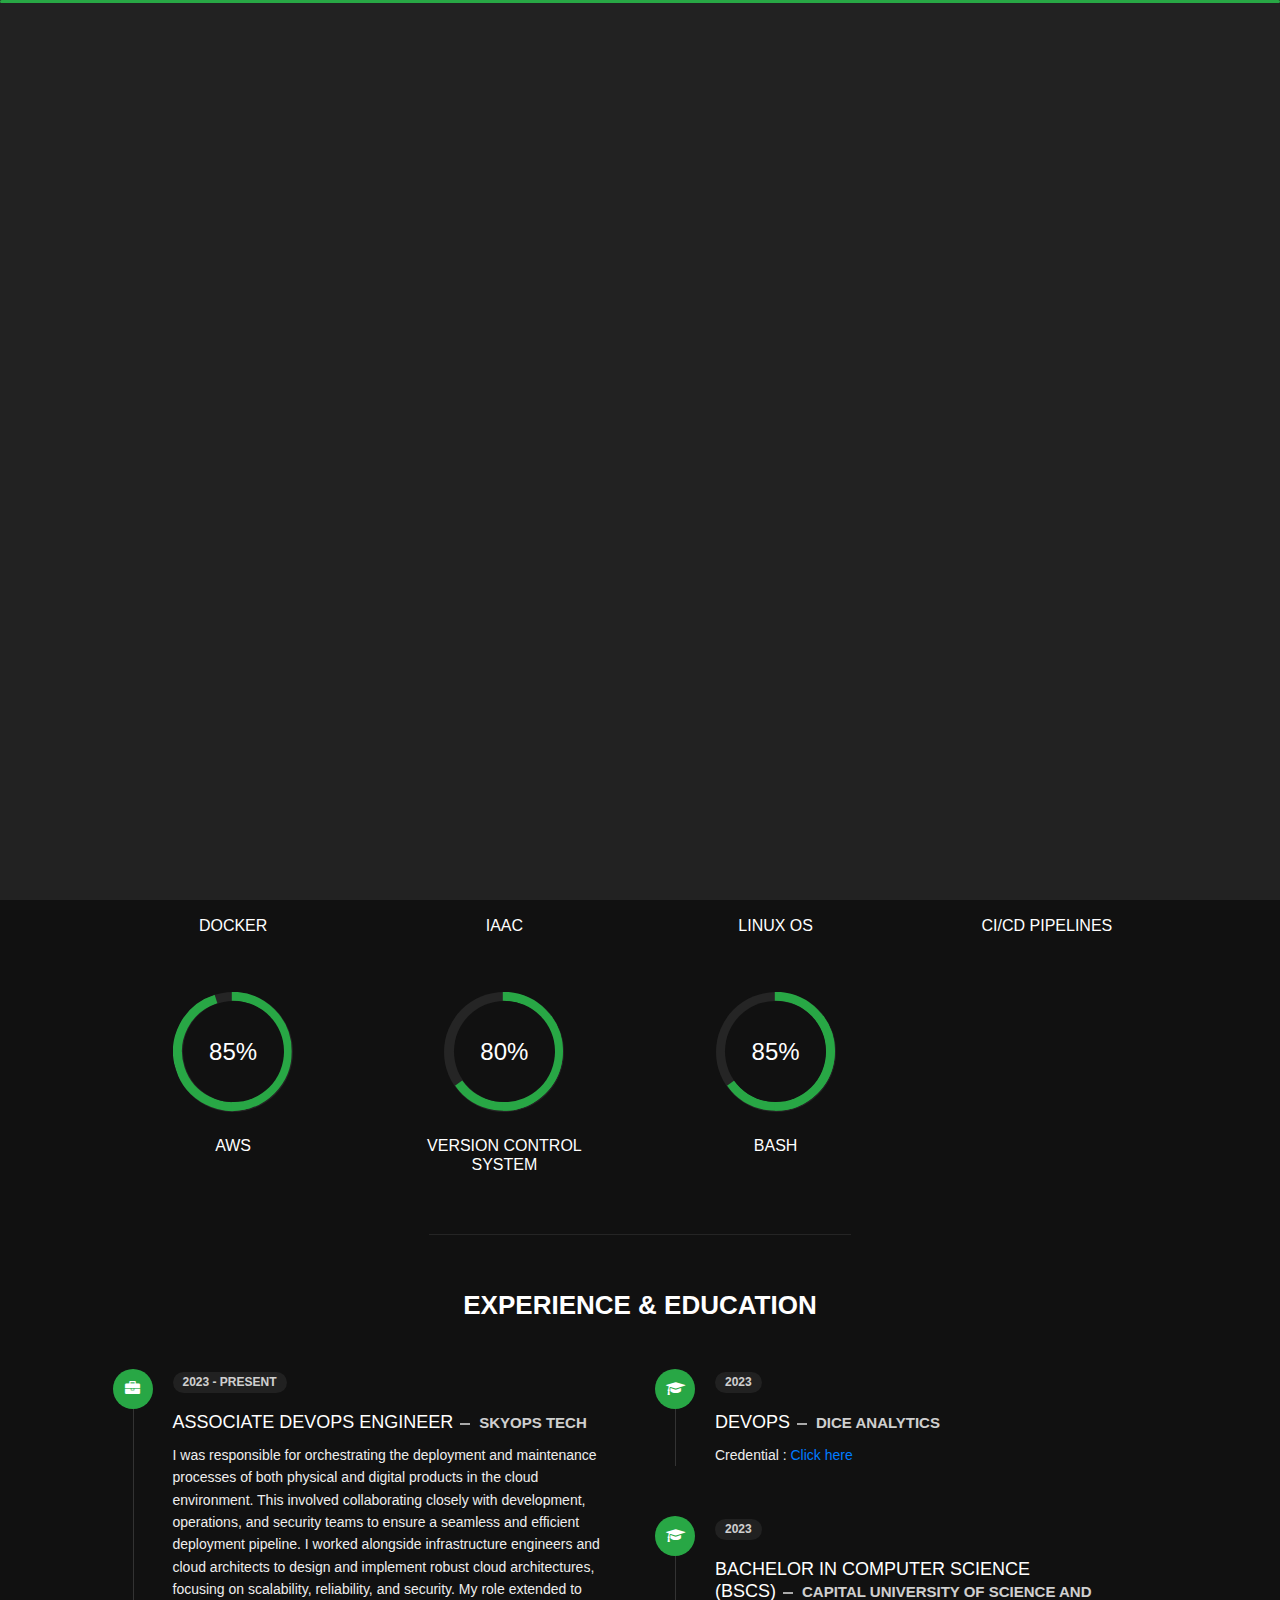
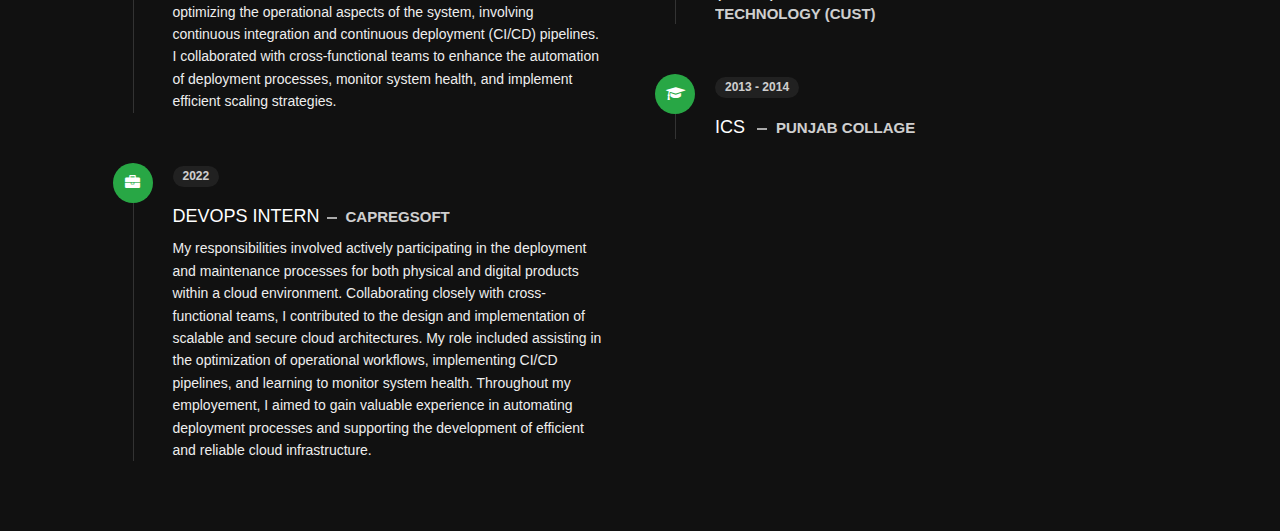
==== about.html @ df32ef32 "comiting work" ====
﻿<!DOCTYPE html>
<html lang="en">

<head>
    <meta charset="utf-8">
    <title>About</title>
    <meta name="viewport" content="width=device-width, initial-scale=1">

    <!-- Template Google Fonts -->
    <link href="../../css.css?family=Poppins:400,400i,500,500i,600,600i,700,700i,800,800i,900,900i" rel="stylesheet">
    <link href="../../css-1.css?family=Open+Sans:300,400,400i,600,600i,700" rel="stylesheet">

    <!-- Template CSS Files -->
    <link href="css/bootstrap.min.css" rel="stylesheet">
    <link href="css/preloader.min.css" rel="stylesheet">
    <link href="css/circle.css" rel="stylesheet">
    <link href="css/font-awesome.min.css" rel="stylesheet">
    <link href="css/fm.revealator.jquery.min.css" rel="stylesheet">
    <link href="css/style.css" rel="stylesheet">

    <!-- CSS Skin File -->
    <link href="css/skins/yellow.css" rel="stylesheet">

    <!-- Live Style Switcher - demo only -->
    <link rel="alternate stylesheet" type="text/css" title="blue" href="css/skins/blue.css">
    <link rel="alternate stylesheet" type="text/css" title="green" href="css/skins/green.css">
    <link rel="alternate stylesheet" type="text/css" title="yellow" href="css/skins/yellow.css">
    <link rel="alternate stylesheet" type="text/css" title="blueviolet" href="css/skins/blueviolet.css">
    <link rel="alternate stylesheet" type="text/css" title="goldenrod" href="css/skins/goldenrod.css">
    <link rel="alternate stylesheet" type="text/css" title="magenta" href="css/skins/magenta.css">
    <link rel="alternate stylesheet" type="text/css" title="orange" href="css/skins/orange.css">
    <link rel="alternate stylesheet" type="text/css" title="purple" href="css/skins/purple.css">
    <link rel="alternate stylesheet" type="text/css" title="red" href="css/skins/red.css">
    <link rel="alternate stylesheet" type="text/css" title="yellowgreen" href="css/skins/yellowgreen.css">
    <link rel="stylesheet" type="text/css" href="css/styleswitcher.css">

    <!-- Modernizr JS File -->
    <script src="js/modernizr.custom.js"></script>
</head>

<body class="about">
<!-- Live Style Switcher Starts - demo only -->

</div>

<!-- Live Style Switcher Ends - demo only -->
<!-- Header Starts -->
<header class="header" id="navbar-collapse-toggle">
    <!-- Fixed Navigation Starts -->
    <ul class="icon-menu d-none d-lg-block revealator-slideup revealator-once revealator-delay1">
        <li class="icon-box">
            <i class="fa fa-home"></i>
            <a href="index.html">
                <h2>Home</h2>
            </a>
        </li>
        <li class="icon-box active">
            <i class="fa fa-user"></i>
            <a href="about.html">
                <h2>About</h2>
            </a>
        </li>
        <li class="icon-box">
            <i class="fa fa-briefcase"></i>
            <a href="portfolio.html">
                <h2>Portfolio</h2>
            </a>
        </li>
        <li class="icon-box">
            <i class="fa fa-envelope-open"></i>
            <a href="contact.html">
                <h2>Contact</h2>
            </a>
        </li>
        <!---
        <li class="icon-box">
            <i class="fa fa-comments"></i>
            <a href="blog.html">
                <h2>Blog</h2>
            </a>
        </li>-->
    </ul>
    <!-- Fixed Navigation Ends -->
    <!-- Mobile Menu Starts -->
    <nav role="navigation" class="d-block d-lg-none">
        <div id="menuToggle">
            <input type="checkbox">
            <span></span>
            <span></span>
            <span></span>
            <ul class="list-unstyled" id="menu">
                <li><a href="index.html"><i class="fa fa-home"></i><span>Home</span></a></li>
                <li class="active"><a href="about.html"><i class="fa fa-user"></i><span>About</span></a></li>
                <li><a href="portfolio.html"><i class="fa fa-folder-open"></i><span>Portfolio</span></a></li>
                <li><a href="contact.html"><i class="fa fa-envelope-open"></i><span>Contact</span></a></li>
                <!-- <li><a href="blog.html"><i class="fa fa-comments"></i><span>Blog</span></a></li>-->
            </ul>
        </div>
    </nav>
    <!-- Mobile Menu Ends -->
</header>
<!-- Header Ends -->
<!-- Page Title Starts -->
<section class="title-section text-left text-sm-center revealator-slideup revealator-once revealator-delay1">
    <h1>ABOUT <span>ME</span></h1>
    <span class="title-bg">Resume</span>
</section>
<!-- Page Title Ends -->
<!-- Main Content Starts -->
<section class="main-content revealator-slideup revealator-once revealator-delay1">
    <div class="container">
        <div class="row">
            <!-- Personal Info Starts -->
            <div class="col-12 col-lg-5 col-xl-6">
                <div class="row">
                    <div class="col-12">
                        <h3 class="text-uppercase custom-title mb-0 ft-wt-600">personal infos</h3>
                    </div>
                    <div class="col-12 d-block d-sm-none">
                        <img src="img/2.jpg" class="img-fluid main-img-mobile" alt="my picture">
                    </div>
                    <div class="col-6">
                        <ul class="about-list list-unstyled open-sans-font">
                            <li> <span class="title">first name :</span> <span class="value d-block d-sm-inline-block d-lg-block d-xl-inline-block">Syed Musa</span> </li>
                            <li> <span class="title">last name :</span> <span class="value d-block d-sm-inline-block d-lg-block d-xl-inline-block">Ali</span> </li>
                            <li> <span class="title">Age :</span> <span class="value d-block d-sm-inline-block d-lg-block d-xl-inline-block">26 Years</span> </li>
                            <li> <span class="title">Nationality :</span> <span class="value d-block d-sm-inline-block d-lg-block d-xl-inline-block">Pakistani</span> </li>
                            <li> <span class="title">Freelance :</span> <span class="value d-block d-sm-inline-block d-lg-block d-xl-inline-block">Available</span> </li>
                        </ul>
                    </div>
                    <div class="col-6">
                        <ul class="about-list list-unstyled open-sans-font">
                            <li> <span class="title">Address :</span> <span class="value d-block d-sm-inline-block d-lg-block d-xl-inline-block">Rawalpindi</span> </li>
                            <li> <span class="title">phone :</span> <span class="value d-block d-sm-inline-block d-lg-block d-xl-inline-block">+923314666427</span> </li>
                            <li> <span class="title">Email :</span> <span class="value d-block d-sm-inline-block d-lg-block d-xl-inline-block">syedmusaali359@gmail.com</span> </li>
                            <li> <span class="title">langages :</span> <span class="value d-block d-sm-inline-block d-lg-block d-xl-inline-block">Urdu, English</span> </li>
                        </ul>
                    </div>
                    <!-- <div class="col-12 mt-3">
                        <a class="button" href="#">
                            <span class="button-text">Download CV</span>
                            <span class="button-icon fa fa-download"></span>
                        </a>
                    </div> -->
                </div>
            </div>
            <!-- Personal Info Ends -->
            <!-- Boxes Starts -->
            <div class="col-12 col-lg-7 col-xl-6 mt-5 mt-lg-0">
                <div class="row">
                    <div class="col-6">
                        <div class="box-stats with-margin">
                            <h3 class="poppins-font position-relative">2</h3>
                            <p class="open-sans-font m-0 position-relative text-uppercase">years of <span class="d-block">experience</span></p>
                        </div>
                    </div>
                    <div class="col-6">
                        <div class="box-stats with-margin">
                            <h3 class="poppins-font position-relative">12</h3>
                            <p class="open-sans-font m-0 position-relative text-uppercase">completed <span class="d-block">projects</span></p>
                        </div>
                    </div>
                    <div class="col-6">
                        <div class="box-stats">
                            <h3 class="poppins-font position-relative">25</h3>
                            <p class="open-sans-font m-0 position-relative text-uppercase">Happy<span class="d-block">customers</span></p>
                        </div>
                    </div>
                    <div class="col-6">
                        <div class="box-stats">
                            <h3 class="poppins-font position-relative">3</h3>
                            <p class="open-sans-font m-0 position-relative text-uppercase">certificates <span class="d-block">won</span></p>
                        </div>
                    </div>
                </div>
            </div>
            <!-- Boxes Ends -->
        </div>
        <hr class="separator">
        <!-- Skills Starts -->
        <div class="row">
            <div class="col-12">
                <h3 class="text-uppercase pb-4 pb-sm-5 mb-3 mb-sm-0 text-left text-sm-center custom-title ft-wt-600">My Skills</h3>
            </div>
            <div class="col-6 col-md-3 mb-3 mb-sm-5">
                <div class="c100 p95">
                    <span>80%</span>
                    <div class="slice">
                        <div class="bar"></div>
                        <div class="fill"></div>
                    </div>
                </div>
                <h6 class="text-uppercase open-sans-font text-center mt-2 mt-sm-4">Docker</h6>
            </div>
            <div class="col-6 col-md-3 mb-3 mb-sm-5">
                <div class="c100 p89">
                    <span>85%</span>
                    <div class="slice">
                        <div class="bar"></div>
                        <div class="fill"></div>
                    </div>
                </div>
                <h6 class="text-uppercase open-sans-font text-center mt-2 mt-sm-4">IaaC</h6>
            </div>
            <div class="col-6 col-md-3 mb-3 mb-sm-5">
                <div class="c100 p95">
                    <span>85%</span>
                    <div class="slice">
                        <div class="bar"></div>
                        <div class="fill"></div>
                    </div>
                </div>
                <h6 class="text-uppercase open-sans-font text-center mt-2 mt-sm-4">Linux OS</h6>
            </div>
            <div class="col-6 col-md-3 mb-3 mb-sm-5">
                <div class="c100 p95">
                    <span>80%</span>
                    <div class="slice">
                        <div class="bar"></div>
                        <div class="fill"></div>
                    </div>
                </div>
                <h6 class="text-uppercase open-sans-font text-center mt-2 mt-sm-4">CI/CD Pipelines</h6>
            </div>
            <div class="col-6 col-md-3 mb-3 mb-sm-5">
                <div class="c100 p95">
                    <span>85%</span>
                    <div class="slice">
                        <div class="bar"></div>
                        <div class="fill"></div>
                    </div>
                </div>
                <h6 class="text-uppercase open-sans-font text-center mt-2 mt-sm-4">AWS</h6>
            </div>
            <div class="col-6 col-md-3 mb-3 mb-sm-5">
                <div class="c100 p65">
                    <span>80%</span>
                    <div class="slice">
                        <div class="bar"></div>
                        <div class="fill"></div>
                    </div>
                </div>
                <h6 class="text-uppercase open-sans-font text-center mt-2 mt-sm-4">Version Control <br> System</h6>
            </div>
            <div class="col-6 col-md-3 mb-3 mb-sm-5">
                <div class="c100 p65">
                    <span>85%</span>
                    <div class="slice">
                        <div class="bar"></div>
                        <div class="fill"></div>
                    </div>
                </div>
                <h6 class="text-uppercase open-sans-font text-center mt-2 mt-sm-4">Bash</h6>
            </div>
        </div>
        <!-- Skills Ends -->
        <hr class="separator mt-1">
        <!-- Experience & Education Starts -->
        <div class="row">
            <div class="col-12">
                <h3 class="text-uppercase pb-5 mb-0 text-left text-sm-center custom-title ft-wt-600">Experience <span>&</span> Education</h3>
            </div>
            <div class="col-lg-6 m-15px-tb">
                <div class="resume-box">
                    <ul>
                        <li>
                            <div class="icon">
                                <i class="fa fa-briefcase"></i>
                            </div>
                            <span class="time open-sans-font text-uppercase">2023 - Present</span>
                            <h5 class="poppins-font text-uppercase">Associate DevOps Engineer<span class="place open-sans-font">SkyOps Tech</span></h5>
                            <p class="open-sans-font">I was responsible for orchestrating the deployment and maintenance processes of both physical and digital products in the cloud environment. This involved collaborating closely with development, operations, and security teams to ensure a seamless and efficient deployment pipeline. I worked alongside infrastructure engineers and cloud architects to design and implement robust cloud architectures, focusing on scalability, reliability, and security.

                                My role extended to optimizing the operational aspects of the system, involving continuous integration and continuous deployment (CI/CD) pipelines. I collaborated with cross-functional teams to enhance the automation of deployment processes, monitor system health, and implement efficient scaling strategies.</p>
                        </li>
                        <li>
                            <div class="icon">
                                <i class="fa fa-briefcase"></i>
                            </div>
                            <span class="time open-sans-font text-uppercase">2022</span>
                            <h5 class="poppins-font text-uppercase">DevOps Intern<span class="place open-sans-font">Capregsoft</span></h5>
                            <p class="open-sans-font">My responsibilities involved actively participating in the deployment and maintenance processes for both physical and digital products within a cloud environment. Collaborating closely with cross-functional teams, I contributed to the design and implementation of scalable and secure cloud architectures. My role included assisting in the optimization of operational workflows, implementing CI/CD pipelines, and learning to monitor system health. Throughout my employement, I aimed to gain valuable experience in automating deployment processes and supporting the development of efficient and reliable cloud infrastructure.</p>
                        </li>
                        <!---
                        <li>
                            <div class="icon">
                                <i class="fa fa-briefcase"></i>
                            </div>
                            <span class="time open-sans-font text-uppercase">2016 - 2018</span>
                            <h5 class="poppins-font text-uppercase">Frontend Developer <span class="place open-sans-font">Devtrest Pvt Ltd</span></h5>
                            <p class="open-sans-font">My responsibility was to Optimizie the user experience.Using HTML, JavaScript and CSS to bring concepts to life.Developing and maintaining the user interface.Implementing design on mobile websites.Creating tools that improve site interaction regardless of the browser.Managing software workflow.Following SEO best practices.Fixing bugs and testing for usability.Ensure the technical feasibility of UI/UX designs.</p>
                        </li>--->
                    </ul>
                </div>
            </div>
            <div class="col-lg-6 m-15px-tb">
                <div class="resume-box">
                    <ul>
                        <li>
                            <div class="icon">
                                <i class="fa fa-graduation-cap"></i>
                            </div>
                            <span class="time open-sans-font text-uppercase">2023</span>
                            <h5 class="poppins-font text-uppercase">DevOps<span class="place open-sans-font">Dice Analytics</span></h5>
                            <p class="open-sans-font">Credential : <a href="https://dicecamp.com/lms/certificate-public-link/SPKy2zx5aeZQDiMjuTVLJA3dwcB1YG6IU9kg04mpfFn7HvqsRO">Click here</a></p>
                        </li>
                        <li>
                            <div class="icon">
                                <i class="fa fa-graduation-cap"></i>
                            </div>
                            <span class="time open-sans-font text-uppercase">2023</span>
                            <h5 class="poppins-font text-uppercase">Bachelor in Computer Science (BSCS)<span class="place open-sans-font">Capital University Of Science and Technology (CUST)</span></h5>
                        </li>
                        <li>
                            <div class="icon">
                                <i class="fa fa-graduation-cap"></i>
                            </div>
                            <span class="time open-sans-font text-uppercase">2013 - 2014</span>
                            <h5 class="poppins-font text-uppercase">ICS  <span class="place open-sans-font"> Punjab Collage</span></h5>
                        </li>
                    </ul>
                </div>
            </div>
        </div>
        <!-- Experience & Education Ends -->
    </div>
</section>
<!-- Main Content Ends -->

<!-- Template JS Files -->
<script src="js/jquery-3.5.0.min.js"></script>
<script src="js/styleswitcher.js"></script>
<script src="js/preloader.min.js"></script>
<script src="js/fm.revealator.jquery.min.js"></script>
<script src="js/imagesloaded.pkgd.min.js"></script>
<script src="js/masonry.pkgd.min.js"></script>
<script src="js/classie.js"></script>
<script src="js/cbpGridGallery.js"></script>
<script src="js/jquery.hoverdir.js"></script>
<script src="js/popper.min.js"></script>
<script src="js/bootstrap.js"></script>
<script src="js/custom.js"></script>

</body>

</html>
---- css/preloader.min.css ----
.preloader{position:fixed;top:0;right:0;bottom:0;left:0;background-color:#111;transform-origin:bottom;z-index:111111}.preloader .black_wall{height:100%;background-color:#222;transform-origin:top;animation:preloader_slide 0.5s ease-in-out 0s 1 normal both}.preloader .loader{width:100%;height:3px;position:absolute;border-radius:2px;top:0;right:0;left:0;margin:auto;background-color:#FFC41F;transform-origin:left;animation:loader_running 3s ease-in-out 1s infinite normal both}.preloader.off{animation:preloader_slide 0.5s ease-in-out 0s 1 reverse both}@keyframes loader_running{0%{transform:scaleX(0);transform-origin:left}49%{transform:scaleX(1);transform-origin:left}50%{transform:scaleX(1);transform-origin:right}100%{transform-origin:right;transform:scaleX(0)}}@keyframes preloader_slide{from{transform:scaleY(0)}to{transform:scaleY(1)}}
---- css/circle.css ----
.rect-auto,
.c100.p51 .slice,
.c100.p52 .slice,
.c100.p53 .slice,
.c100.p54 .slice,
.c100.p55 .slice,
.c100.p56 .slice,
.c100.p57 .slice,
.c100.p58 .slice,
.c100.p59 .slice,
.c100.p60 .slice,
.c100.p61 .slice,
.c100.p62 .slice,
.c100.p63 .slice,
.c100.p64 .slice,
.c100.p65 .slice,
.c100.p66 .slice,
.c100.p67 .slice,
.c100.p68 .slice,
.c100.p69 .slice,
.c100.p70 .slice,
.c100.p71 .slice,
.c100.p72 .slice,
.c100.p73 .slice,
.c100.p74 .slice,
.c100.p75 .slice,
.c100.p76 .slice,
.c100.p77 .slice,
.c100.p78 .slice,
.c100.p79 .slice,
.c100.p80 .slice,
.c100.p81 .slice,
.c100.p82 .slice,
.c100.p83 .slice,
.c100.p84 .slice,
.c100.p85 .slice,
.c100.p86 .slice,
.c100.p87 .slice,
.c100.p88 .slice,
.c100.p89 .slice,
.c100.p90 .slice,
.c100.p91 .slice,
.c100.p92 .slice,
.c100.p93 .slice,
.c100.p94 .slice,
.c100.p95 .slice,
.c100.p96 .slice,
.c100.p97 .slice,
.c100.p98 .slice,
.c100.p99 .slice,
.c100.p100 .slice {
  clip: rect(auto, auto, auto, auto);
}
.pie,
.c100 .bar,
.c100.p51 .fill,
.c100.p52 .fill,
.c100.p53 .fill,
.c100.p54 .fill,
.c100.p55 .fill,
.c100.p56 .fill,
.c100.p57 .fill,
.c100.p58 .fill,
.c100.p59 .fill,
.c100.p60 .fill,
.c100.p61 .fill,
.c100.p62 .fill,
.c100.p63 .fill,
.c100.p64 .fill,
.c100.p65 .fill,
.c100.p66 .fill,
.c100.p67 .fill,
.c100.p68 .fill,
.c100.p69 .fill,
.c100.p70 .fill,
.c100.p71 .fill,
.c100.p72 .fill,
.c100.p73 .fill,
.c100.p74 .fill,
.c100.p75 .fill,
.c100.p76 .fill,
.c100.p77 .fill,
.c100.p78 .fill,
.c100.p79 .fill,
.c100.p80 .fill,
.c100.p81 .fill,
.c100.p82 .fill,
.c100.p83 .fill,
.c100.p84 .fill,
.c100.p85 .fill,
.c100.p86 .fill,
.c100.p87 .fill,
.c100.p88 .fill,
.c100.p89 .fill,
.c100.p90 .fill,
.c100.p91 .fill,
.c100.p92 .fill,
.c100.p93 .fill,
.c100.p94 .fill,
.c100.p95 .fill,
.c100.p96 .fill,
.c100.p97 .fill,
.c100.p98 .fill,
.c100.p99 .fill,
.c100.p100 .fill {
  position: absolute;
  border: 0.08em solid #307bbb;
  width: 0.84em;
  height: 0.84em;
  clip: rect(0em, 0.5em, 1em, 0em);
  border-radius: 50%;
  -webkit-transform: rotate(0deg);
  -moz-transform: rotate(0deg);
  -ms-transform: rotate(0deg);
  -o-transform: rotate(0deg);
  transform: rotate(0deg);
}
.pie-fill,
.c100.p51 .bar:after,
.c100.p51 .fill,
.c100.p52 .bar:after,
.c100.p52 .fill,
.c100.p53 .bar:after,
.c100.p53 .fill,
.c100.p54 .bar:after,
.c100.p54 .fill,
.c100.p55 .bar:after,
.c100.p55 .fill,
.c100.p56 .bar:after,
.c100.p56 .fill,
.c100.p57 .bar:after,
.c100.p57 .fill,
.c100.p58 .bar:after,
.c100.p58 .fill,
.c100.p59 .bar:after,
.c100.p59 .fill,
.c100.p60 .bar:after,
.c100.p60 .fill,
.c100.p61 .bar:after,
.c100.p61 .fill,
.c100.p62 .bar:after,
.c100.p62 .fill,
.c100.p63 .bar:after,
.c100.p63 .fill,
.c100.p64 .bar:after,
.c100.p64 .fill,
.c100.p65 .bar:after,
.c100.p65 .fill,
.c100.p66 .bar:after,
.c100.p66 .fill,
.c100.p67 .bar:after,
.c100.p67 .fill,
.c100.p68 .bar:after,
.c100.p68 .fill,
.c100.p69 .bar:after,
.c100.p69 .fill,
.c100.p70 .bar:after,
.c100.p70 .fill,
.c100.p71 .bar:after,
.c100.p71 .fill,
.c100.p72 .bar:after,
.c100.p72 .fill,
.c100.p73 .bar:after,
.c100.p73 .fill,
.c100.p74 .bar:after,
.c100.p74 .fill,
.c100.p75 .bar:after,
.c100.p75 .fill,
.c100.p76 .bar:after,
.c100.p76 .fill,
.c100.p77 .bar:after,
.c100.p77 .fill,
.c100.p78 .bar:after,
.c100.p78 .fill,
.c100.p79 .bar:after,
.c100.p79 .fill,
.c100.p80 .bar:after,
.c100.p80 .fill,
.c100.p81 .bar:after,
.c100.p81 .fill,
.c100.p82 .bar:after,
.c100.p82 .fill,
.c100.p83 .bar:after,
.c100.p83 .fill,
.c100.p84 .bar:after,
.c100.p84 .fill,
.c100.p85 .bar:after,
.c100.p85 .fill,
.c100.p86 .bar:after,
.c100.p86 .fill,
.c100.p87 .bar:after,
.c100.p87 .fill,
.c100.p88 .bar:after,
.c100.p88 .fill,
.c100.p89 .bar:after,
.c100.p89 .fill,
.c100.p90 .bar:after,
.c100.p90 .fill,
.c100.p91 .bar:after,
.c100.p91 .fill,
.c100.p92 .bar:after,
.c100.p92 .fill,
.c100.p93 .bar:after,
.c100.p93 .fill,
.c100.p94 .bar:after,
.c100.p94 .fill,
.c100.p95 .bar:after,
.c100.p95 .fill,
.c100.p96 .bar:after,
.c100.p96 .fill,
.c100.p97 .bar:after,
.c100.p97 .fill,
.c100.p98 .bar:after,
.c100.p98 .fill,
.c100.p99 .bar:after,
.c100.p99 .fill,
.c100.p100 .bar:after,
.c100.p100 .fill {
  -webkit-transform: rotate(180deg);
  -moz-transform: rotate(180deg);
  -ms-transform: rotate(180deg);
  -o-transform: rotate(180deg);
  transform: rotate(180deg);
}
.c100 {
  position: relative;
  font-size: 120px;
  width: 1em;
  height: 1em;
  border-radius: 50%;
  float: left;
  margin: 0 0.1em 0.1em 0;
  background-color: #cccccc;
}
.c100 *,
.c100 *:before,
.c100 *:after {
  -webkit-box-sizing: content-box;
  -moz-box-sizing: content-box;
  box-sizing: content-box;
}
.c100.center {
  float: none;
  margin: 0 auto;
}
.c100.big {
  font-size: 240px;
}
.c100.small {
  font-size: 80px;
}
.c100 > span {
  position: absolute;
  width: 100%;
  z-index: 1;
  left: 0;
  top: 0;
  width: 5em;
  line-height: 5em;
  font-size: 0.2em;
  color: #cccccc;
  display: block;
  text-align: center;
  white-space: nowrap;
  -webkit-transition-property: all;
  -moz-transition-property: all;
  -o-transition-property: all;
  transition-property: all;
  -webkit-transition-duration: 0.2s;
  -moz-transition-duration: 0.2s;
  -o-transition-duration: 0.2s;
  transition-duration: 0.2s;
  -webkit-transition-timing-function: ease-out;
  -moz-transition-timing-function: ease-out;
  -o-transition-timing-function: ease-out;
  transition-timing-function: ease-out;
}
.c100:after {
  position: absolute;
  top: 0.08em;
  left: 0.08em;
  display: block;
  content: " ";
  border-radius: 50%;
  background-color: #f5f5f5;
  width: 0.84em;
  height: 0.84em;
  -webkit-transition-property: all;
  -moz-transition-property: all;
  -o-transition-property: all;
  transition-property: all;
  -webkit-transition-duration: 0.2s;
  -moz-transition-duration: 0.2s;
  -o-transition-duration: 0.2s;
  transition-duration: 0.2s;
  -webkit-transition-timing-function: ease-in;
  -moz-transition-timing-function: ease-in;
  -o-transition-timing-function: ease-in;
  transition-timing-function: ease-in;
}
.c100 .slice {
  position: absolute;
  width: 1em;
  height: 1em;
  clip: rect(0em, 1em, 1em, 0.5em);
}
.c100.p1 .bar {
  -webkit-transform: rotate(3.6deg);
  -moz-transform: rotate(3.6deg);
  -ms-transform: rotate(3.6deg);
  -o-transform: rotate(3.6deg);
  transform: rotate(3.6deg);
}
.c100.p2 .bar {
  -webkit-transform: rotate(7.2deg);
  -moz-transform: rotate(7.2deg);
  -ms-transform: rotate(7.2deg);
  -o-transform: rotate(7.2deg);
  transform: rotate(7.2deg);
}
.c100.p3 .bar {
  -webkit-transform: rotate(10.8deg);
  -moz-transform: rotate(10.8deg);
  -ms-transform: rotate(10.8deg);
  -o-transform: rotate(10.8deg);
  transform: rotate(10.8deg);
}
.c100.p4 .bar {
  -webkit-transform: rotate(14.4deg);
  -moz-transform: rotate(14.4deg);
  -ms-transform: rotate(14.4deg);
  -o-transform: rotate(14.4deg);
  transform: rotate(14.4deg);
}
.c100.p5 .bar {
  -webkit-transform: rotate(18deg);
  -moz-transform: rotate(18deg);
  -ms-transform: rotate(18deg);
  -o-transform: rotate(18deg);
  transform: rotate(18deg);
}
.c100.p6 .bar {
  -webkit-transform: rotate(21.6deg);
  -moz-transform: rotate(21.6deg);
  -ms-transform: rotate(21.6deg);
  -o-transform: rotate(21.6deg);
  transform: rotate(21.6deg);
}
.c100.p7 .bar {
  -webkit-transform: rotate(25.2deg);
  -moz-transform: rotate(25.2deg);
  -ms-transform: rotate(25.2deg);
  -o-transform: rotate(25.2deg);
  transform: rotate(25.2deg);
}
.c100.p8 .bar {
  -webkit-transform: rotate(28.8deg);
  -moz-transform: rotate(28.8deg);
  -ms-transform: rotate(28.8deg);
  -o-transform: rotate(28.8deg);
  transform: rotate(28.8deg);
}
.c100.p9 .bar {
  -webkit-transform: rotate(32.4deg);
  -moz-transform: rotate(32.4deg);
  -ms-transform: rotate(32.4deg);
  -o-transform: rotate(32.4deg);
  transform: rotate(32.4deg);
}
.c100.p10 .bar {
  -webkit-transform: rotate(36deg);
  -moz-transform: rotate(36deg);
  -ms-transform: rotate(36deg);
  -o-transform: rotate(36deg);
  transform: rotate(36deg);
}
.c100.p11 .bar {
  -webkit-transform: rotate(39.6deg);
  -moz-transform: rotate(39.6deg);
  -ms-transform: rotate(39.6deg);
  -o-transform: rotate(39.6deg);
  transform: rotate(39.6deg);
}
.c100.p12 .bar {
  -webkit-transform: rotate(43.2deg);
  -moz-transform: rotate(43.2deg);
  -ms-transform: rotate(43.2deg);
  -o-transform: rotate(43.2deg);
  transform: rotate(43.2deg);
}
.c100.p13 .bar {
  -webkit-transform: rotate(46.800000000000004deg);
  -moz-transform: rotate(46.800000000000004deg);
  -ms-transform: rotate(46.800000000000004deg);
  -o-transform: rotate(46.800000000000004deg);
  transform: rotate(46.800000000000004deg);
}
.c100.p14 .bar {
  -webkit-transform: rotate(50.4deg);
  -moz-transform: rotate(50.4deg);
  -ms-transform: rotate(50.4deg);
  -o-transform: rotate(50.4deg);
  transform: rotate(50.4deg);
}
.c100.p15 .bar {
  -webkit-transform: rotate(54deg);
  -moz-transform: rotate(54deg);
  -ms-transform: rotate(54deg);
  -o-transform: rotate(54deg);
  transform: rotate(54deg);
}
.c100.p16 .bar {
  -webkit-transform: rotate(57.6deg);
  -moz-transform: rotate(57.6deg);
  -ms-transform: rotate(57.6deg);
  -o-transform: rotate(57.6deg);
  transform: rotate(57.6deg);
}
.c100.p17 .bar {
  -webkit-transform: rotate(61.2deg);
  -moz-transform: rotate(61.2deg);
  -ms-transform: rotate(61.2deg);
  -o-transform: rotate(61.2deg);
  transform: rotate(61.2deg);
}
.c100.p18 .bar {
  -webkit-transform: rotate(64.8deg);
  -moz-transform: rotate(64.8deg);
  -ms-transform: rotate(64.8deg);
  -o-transform: rotate(64.8deg);
  transform: rotate(64.8deg);
}
.c100.p19 .bar {
  -webkit-transform: rotate(68.4deg);
  -moz-transform: rotate(68.4deg);
  -ms-transform: rotate(68.4deg);
  -o-transform: rotate(68.4deg);
  transform: rotate(68.4deg);
}
.c100.p20 .bar {
  -webkit-transform: rotate(72deg);
  -moz-transform: rotate(72deg);
  -ms-transform: rotate(72deg);
  -o-transform: rotate(72deg);
  transform: rotate(72deg);
}
.c100.p21 .bar {
  -webkit-transform: rotate(75.60000000000001deg);
  -moz-transform: rotate(75.60000000000001deg);
  -ms-transform: rotate(75.60000000000001deg);
  -o-transform: rotate(75.60000000000001deg);
  transform: rotate(75.60000000000001deg);
}
.c100.p22 .bar {
  -webkit-transform: rotate(79.2deg);
  -moz-transform: rotate(79.2deg);
  -ms-transform: rotate(79.2deg);
  -o-transform: rotate(79.2deg);
  transform: rotate(79.2deg);
}
.c100.p23 .bar {
  -webkit-transform: rotate(82.8deg);
  -moz-transform: rotate(82.8deg);
  -ms-transform: rotate(82.8deg);
  -o-transform: rotate(82.8deg);
  transform: rotate(82.8deg);
}
.c100.p24 .bar {
  -webkit-transform: rotate(86.4deg);
  -moz-transform: rotate(86.4deg);
  -ms-transform: rotate(86.4deg);
  -o-transform: rotate(86.4deg);
  transform: rotate(86.4deg);
}
.c100.p25 .bar {
  -webkit-transform: rotate(90deg);
  -moz-transform: rotate(90deg);
  -ms-transform: rotate(90deg);
  -o-transform: rotate(90deg);
  transform: rotate(90deg);
}
.c100.p26 .bar {
  -webkit-transform: rotate(93.60000000000001deg);
  -moz-transform: rotate(93.60000000000001deg);
  -ms-transform: rotate(93.60000000000001deg);
  -o-transform: rotate(93.60000000000001deg);
  transform: rotate(93.60000000000001deg);
}
.c100.p27 .bar {
  -webkit-transform: rotate(97.2deg);
  -moz-transform: rotate(97.2deg);
  -ms-transform: rotate(97.2deg);
  -o-transform: rotate(97.2deg);
  transform: rotate(97.2deg);
}
.c100.p28 .bar {
  -webkit-transform: rotate(100.8deg);
  -moz-transform: rotate(100.8deg);
  -ms-transform: rotate(100.8deg);
  -o-transform: rotate(100.8deg);
  transform: rotate(100.8deg);
}
.c100.p29 .bar {
  -webkit-transform: rotate(104.4deg);
  -moz-transform: rotate(104.4deg);
  -ms-transform: rotate(104.4deg);
  -o-transform: rotate(104.4deg);
  transform: rotate(104.4deg);
}
.c100.p30 .bar {
  -webkit-transform: rotate(108deg);
  -moz-transform: rotate(108deg);
  -ms-transform: rotate(108deg);
  -o-transform: rotate(108deg);
  transform: rotate(108deg);
}
.c100.p31 .bar {
  -webkit-transform: rotate(111.60000000000001deg);
  -moz-transform: rotate(111.60000000000001deg);
  -ms-transform: rotate(111.60000000000001deg);
  -o-transform: rotate(111.60000000000001deg);
  transform: rotate(111.60000000000001deg);
}
.c100.p32 .bar {
  -webkit-transform: rotate(115.2deg);
  -moz-transform: rotate(115.2deg);
  -ms-transform: rotate(115.2deg);
  -o-transform: rotate(115.2deg);
  transform: rotate(115.2deg);
}
.c100.p33 .bar {
  -webkit-transform: rotate(118.8deg);
  -moz-transform: rotate(118.8deg);
  -ms-transform: rotate(118.8deg);
  -o-transform: rotate(118.8deg);
  transform: rotate(118.8deg);
}
.c100.p34 .bar {
  -webkit-transform: rotate(122.4deg);
  -moz-transform: rotate(122.4deg);
  -ms-transform: rotate(122.4deg);
  -o-transform: rotate(122.4deg);
  transform: rotate(122.4deg);
}
.c100.p35 .bar {
  -webkit-transform: rotate(126deg);
  -moz-transform: rotate(126deg);
  -ms-transform: rotate(126deg);
  -o-transform: rotate(126deg);
  transform: rotate(126deg);
}
.c100.p36 .bar {
  -webkit-transform: rotate(129.6deg);
  -moz-transform: rotate(129.6deg);
  -ms-transform: rotate(129.6deg);
  -o-transform: rotate(129.6deg);
  transform: rotate(129.6deg);
}
.c100.p37 .bar {
  -webkit-transform: rotate(133.20000000000002deg);
  -moz-transform: rotate(133.20000000000002deg);
  -ms-transform: rotate(133.20000000000002deg);
  -o-transform: rotate(133.20000000000002deg);
  transform: rotate(133.20000000000002deg);
}
.c100.p38 .bar {
  -webkit-transform: rotate(136.8deg);
  -moz-transform: rotate(136.8deg);
  -ms-transform: rotate(136.8deg);
  -o-transform: rotate(136.8deg);
  transform: rotate(136.8deg);
}
.c100.p39 .bar {
  -webkit-transform: rotate(140.4deg);
  -moz-transform: rotate(140.4deg);
  -ms-transform: rotate(140.4deg);
  -o-transform: rotate(140.4deg);
  transform: rotate(140.4deg);
}
.c100.p40 .bar {
  -webkit-transform: rotate(144deg);
  -moz-transform: rotate(144deg);
  -ms-transform: rotate(144deg);
  -o-transform: rotate(144deg);
  transform: rotate(144deg);
}
.c100.p41 .bar {
  -webkit-transform: rotate(147.6deg);
  -moz-transform: rotate(147.6deg);
  -ms-transform: rotate(147.6deg);
  -o-transform: rotate(147.6deg);
  transform: rotate(147.6deg);
}
.c100.p42 .bar {
  -webkit-transform: rotate(151.20000000000002deg);
  -moz-transform: rotate(151.20000000000002deg);
  -ms-transform: rotate(151.20000000000002deg);
  -o-transform: rotate(151.20000000000002deg);
  transform: rotate(151.20000000000002deg);
}
.c100.p43 .bar {
  -webkit-transform: rotate(154.8deg);
  -moz-transform: rotate(154.8deg);
  -ms-transform: rotate(154.8deg);
  -o-transform: rotate(154.8deg);
  transform: rotate(154.8deg);
}
.c100.p44 .bar {
  -webkit-transform: rotate(158.4deg);
  -moz-transform: rotate(158.4deg);
  -ms-transform: rotate(158.4deg);
  -o-transform: rotate(158.4deg);
  transform: rotate(158.4deg);
}
.c100.p45 .bar {
  -webkit-transform: rotate(162deg);
  -moz-transform: rotate(162deg);
  -ms-transform: rotate(162deg);
  -o-transform: rotate(162deg);
  transform: rotate(162deg);
}
.c100.p46 .bar {
  -webkit-transform: rotate(165.6deg);
  -moz-transform: rotate(165.6deg);
  -ms-transform: rotate(165.6deg);
  -o-transform: rotate(165.6deg);
  transform: rotate(165.6deg);
}
.c100.p47 .bar {
  -webkit-transform: rotate(169.20000000000002deg);
  -moz-transform: rotate(169.20000000000002deg);
  -ms-transform: rotate(169.20000000000002deg);
  -o-transform: rotate(169.20000000000002deg);
  transform: rotate(169.20000000000002deg);
}
.c100.p48 .bar {
  -webkit-transform: rotate(172.8deg);
  -moz-transform: rotate(172.8deg);
  -ms-transform: rotate(172.8deg);
  -o-transform: rotate(172.8deg);
  transform: rotate(172.8deg);
}
.c100.p49 .bar {
  -webkit-transform: rotate(176.4deg);
  -moz-transform: rotate(176.4deg);
  -ms-transform: rotate(176.4deg);
  -o-transform: rotate(176.4deg);
  transform: rotate(176.4deg);
}
.c100.p50 .bar {
  -webkit-transform: rotate(180deg);
  -moz-transform: rotate(180deg);
  -ms-transform: rotate(180deg);
  -o-transform: rotate(180deg);
  transform: rotate(180deg);
}
.c100.p51 .bar {
  -webkit-transform: rotate(183.6deg);
  -moz-transform: rotate(183.6deg);
  -ms-transform: rotate(183.6deg);
  -o-transform: rotate(183.6deg);
  transform: rotate(183.6deg);
}
.c100.p52 .bar {
  -webkit-transform: rotate(187.20000000000002deg);
  -moz-transform: rotate(187.20000000000002deg);
  -ms-transform: rotate(187.20000000000002deg);
  -o-transform: rotate(187.20000000000002deg);
  transform: rotate(187.20000000000002deg);
}
.c100.p53 .bar {
  -webkit-transform: rotate(190.8deg);
  -moz-transform: rotate(190.8deg);
  -ms-transform: rotate(190.8deg);
  -o-transform: rotate(190.8deg);
  transform: rotate(190.8deg);
}
.c100.p54 .bar {
  -webkit-transform: rotate(194.4deg);
  -moz-transform: rotate(194.4deg);
  -ms-transform: rotate(194.4deg);
  -o-transform: rotate(194.4deg);
  transform: rotate(194.4deg);
}
.c100.p55 .bar {
  -webkit-transform: rotate(198deg);
  -moz-transform: rotate(198deg);
  -ms-transform: rotate(198deg);
  -o-transform: rotate(198deg);
  transform: rotate(198deg);
}
.c100.p56 .bar {
  -webkit-transform: rotate(201.6deg);
  -moz-transform: rotate(201.6deg);
  -ms-transform: rotate(201.6deg);
  -o-transform: rotate(201.6deg);
  transform: rotate(201.6deg);
}
.c100.p57 .bar {
  -webkit-transform: rotate(205.20000000000002deg);
  -moz-transform: rotate(205.20000000000002deg);
  -ms-transform: rotate(205.20000000000002deg);
  -o-transform: rotate(205.20000000000002deg);
  transform: rotate(205.20000000000002deg);
}
.c100.p58 .bar {
  -webkit-transform: rotate(208.8deg);
  -moz-transform: rotate(208.8deg);
  -ms-transform: rotate(208.8deg);
  -o-transform: rotate(208.8deg);
  transform: rotate(208.8deg);
}
.c100.p59 .bar {
  -webkit-transform: rotate(212.4deg);
  -moz-transform: rotate(212.4deg);
  -ms-transform: rotate(212.4deg);
  -o-transform: rotate(212.4deg);
  transform: rotate(212.4deg);
}
.c100.p60 .bar {
  -webkit-transform: rotate(216deg);
  -moz-transform: rotate(216deg);
  -ms-transform: rotate(216deg);
  -o-transform: rotate(216deg);
  transform: rotate(216deg);
}
.c100.p61 .bar {
  -webkit-transform: rotate(219.6deg);
  -moz-transform: rotate(219.6deg);
  -ms-transform: rotate(219.6deg);
  -o-transform: rotate(219.6deg);
  transform: rotate(219.6deg);
}
.c100.p62 .bar {
  -webkit-transform: rotate(223.20000000000002deg);
  -moz-transform: rotate(223.20000000000002deg);
  -ms-transform: rotate(223.20000000000002deg);
  -o-transform: rotate(223.20000000000002deg);
  transform: rotate(223.20000000000002deg);
}
.c100.p63 .bar {
  -webkit-transform: rotate(226.8deg);
  -moz-transform: rotate(226.8deg);
  -ms-transform: rotate(226.8deg);
  -o-transform: rotate(226.8deg);
  transform: rotate(226.8deg);
}
.c100.p64 .bar {
  -webkit-transform: rotate(230.4deg);
  -moz-transform: rotate(230.4deg);
  -ms-transform: rotate(230.4deg);
  -o-transform: rotate(230.4deg);
  transform: rotate(230.4deg);
}
.c100.p65 .bar {
  -webkit-transform: rotate(234deg);
  -moz-transform: rotate(234deg);
  -ms-transform: rotate(234deg);
  -o-transform: rotate(234deg);
  transform: rotate(234deg);
}
.c100.p66 .bar {
  -webkit-transform: rotate(237.6deg);
  -moz-transform: rotate(237.6deg);
  -ms-transform: rotate(237.6deg);
  -o-transform: rotate(237.6deg);
  transform: rotate(237.6deg);
}
.c100.p67 .bar {
  -webkit-transform: rotate(241.20000000000002deg);
  -moz-transform: rotate(241.20000000000002deg);
  -ms-transform: rotate(241.20000000000002deg);
  -o-transform: rotate(241.20000000000002deg);
  transform: rotate(241.20000000000002deg);
}
.c100.p68 .bar {
  -webkit-transform: rotate(244.8deg);
  -moz-transform: rotate(244.8deg);
  -ms-transform: rotate(244.8deg);
  -o-transform: rotate(244.8deg);
  transform: rotate(244.8deg);
}
.c100.p69 .bar {
  -webkit-transform: rotate(248.4deg);
  -moz-transform: rotate(248.4deg);
  -ms-transform: rotate(248.4deg);
  -o-transform: rotate(248.4deg);
  transform: rotate(248.4deg);
}
.c100.p70 .bar {
  -webkit-transform: rotate(252deg);
  -moz-transform: rotate(252deg);
  -ms-transform: rotate(252deg);
  -o-transform: rotate(252deg);
  transform: rotate(252deg);
}
.c100.p71 .bar {
  -webkit-transform: rotate(255.6deg);
  -moz-transform: rotate(255.6deg);
  -ms-transform: rotate(255.6deg);
  -o-transform: rotate(255.6deg);
  transform: rotate(255.6deg);
}
.c100.p72 .bar {
  -webkit-transform: rotate(259.2deg);
  -moz-transform: rotate(259.2deg);
  -ms-transform: rotate(259.2deg);
  -o-transform: rotate(259.2deg);
  transform: rotate(259.2deg);
}
.c100.p73 .bar {
  -webkit-transform: rotate(262.8deg);
  -moz-transform: rotate(262.8deg);
  -ms-transform: rotate(262.8deg);
  -o-transform: rotate(262.8deg);
  transform: rotate(262.8deg);
}
.c100.p74 .bar {
  -webkit-transform: rotate(266.40000000000003deg);
  -moz-transform: rotate(266.40000000000003deg);
  -ms-transform: rotate(266.40000000000003deg);
  -o-transform: rotate(266.40000000000003deg);
  transform: rotate(266.40000000000003deg);
}
.c100.p75 .bar {
  -webkit-transform: rotate(270deg);
  -moz-transform: rotate(270deg);
  -ms-transform: rotate(270deg);
  -o-transform: rotate(270deg);
  transform: rotate(270deg);
}
.c100.p76 .bar {
  -webkit-transform: rotate(273.6deg);
  -moz-transform: rotate(273.6deg);
  -ms-transform: rotate(273.6deg);
  -o-transform: rotate(273.6deg);
  transform: rotate(273.6deg);
}
.c100.p77 .bar {
  -webkit-transform: rotate(277.2deg);
  -moz-transform: rotate(277.2deg);
  -ms-transform: rotate(277.2deg);
  -o-transform: rotate(277.2deg);
  transform: rotate(277.2deg);
}
.c100.p78 .bar {
  -webkit-transform: rotate(280.8deg);
  -moz-transform: rotate(280.8deg);
  -ms-transform: rotate(280.8deg);
  -o-transform: rotate(280.8deg);
  transform: rotate(280.8deg);
}
.c100.p79 .bar {
  -webkit-transform: rotate(284.40000000000003deg);
  -moz-transform: rotate(284.40000000000003deg);
  -ms-transform: rotate(284.40000000000003deg);
  -o-transform: rotate(284.40000000000003deg);
  transform: rotate(284.40000000000003deg);
}
.c100.p80 .bar {
  -webkit-transform: rotate(288deg);
  -moz-transform: rotate(288deg);
  -ms-transform: rotate(288deg);
  -o-transform: rotate(288deg);
  transform: rotate(288deg);
}
.c100.p81 .bar {
  -webkit-transform: rotate(291.6deg);
  -moz-transform: rotate(291.6deg);
  -ms-transform: rotate(291.6deg);
  -o-transform: rotate(291.6deg);
  transform: rotate(291.6deg);
}
.c100.p82 .bar {
  -webkit-transform: rotate(295.2deg);
  -moz-transform: rotate(295.2deg);
  -ms-transform: rotate(295.2deg);
  -o-transform: rotate(295.2deg);
  transform: rotate(295.2deg);
}
.c100.p83 .bar {
  -webkit-transform: rotate(298.8deg);
  -moz-transform: rotate(298.8deg);
  -ms-transform: rotate(298.8deg);
  -o-transform: rotate(298.8deg);
  transform: rotate(298.8deg);
}
.c100.p84 .bar {
  -webkit-transform: rotate(302.40000000000003deg);
  -moz-transform: rotate(302.40000000000003deg);
  -ms-transform: rotate(302.40000000000003deg);
  -o-transform: rotate(302.40000000000003deg);
  transform: rotate(302.40000000000003deg);
}
.c100.p85 .bar {
  -webkit-transform: rotate(306deg);
  -moz-transform: rotate(306deg);
  -ms-transform: rotate(306deg);
  -o-transform: rotate(306deg);
  transform: rotate(306deg);
}
.c100.p86 .bar {
  -webkit-transform: rotate(309.6deg);
  -moz-transform: rotate(309.6deg);
  -ms-transform: rotate(309.6deg);
  -o-transform: rotate(309.6deg);
  transform: rotate(309.6deg);
}
.c100.p87 .bar {
  -webkit-transform: rotate(313.2deg);
  -moz-transform: rotate(313.2deg);
  -ms-transform: rotate(313.2deg);
  -o-transform: rotate(313.2deg);
  transform: rotate(313.2deg);
}
.c100.p88 .bar {
  -webkit-transform: rotate(316.8deg);
  -moz-transform: rotate(316.8deg);
  -ms-transform: rotate(316.8deg);
  -o-transform: rotate(316.8deg);
  transform: rotate(316.8deg);
}
.c100.p89 .bar {
  -webkit-transform: rotate(320.40000000000003deg);
  -moz-transform: rotate(320.40000000000003deg);
  -ms-transform: rotate(320.40000000000003deg);
  -o-transform: rotate(320.40000000000003deg);
  transform: rotate(320.40000000000003deg);
}
.c100.p90 .bar {
  -webkit-transform: rotate(324deg);
  -moz-transform: rotate(324deg);
  -ms-transform: rotate(324deg);
  -o-transform: rotate(324deg);
  transform: rotate(324deg);
}
.c100.p91 .bar {
  -webkit-transform: rotate(327.6deg);
  -moz-transform: rotate(327.6deg);
  -ms-transform: rotate(327.6deg);
  -o-transform: rotate(327.6deg);
  transform: rotate(327.6deg);
}
.c100.p92 .bar {
  -webkit-transform: rotate(331.2deg);
  -moz-transform: rotate(331.2deg);
  -ms-transform: rotate(331.2deg);
  -o-transform: rotate(331.2deg);
  transform: rotate(331.2deg);
}
.c100.p93 .bar {
  -webkit-transform: rotate(334.8deg);
  -moz-transform: rotate(334.8deg);
  -ms-transform: rotate(334.8deg);
  -o-transform: rotate(334.8deg);
  transform: rotate(334.8deg);
}
.c100.p94 .bar {
  -webkit-transform: rotate(338.40000000000003deg);
  -moz-transform: rotate(338.40000000000003deg);
  -ms-transform: rotate(338.40000000000003deg);
  -o-transform: rotate(338.40000000000003deg);
  transform: rotate(338.40000000000003deg);
}
.c100.p95 .bar {
  -webkit-transform: rotate(342deg);
  -moz-transform: rotate(342deg);
  -ms-transform: rotate(342deg);
  -o-transform: rotate(342deg);
  transform: rotate(342deg);
}
.c100.p96 .bar {
  -webkit-transform: rotate(345.6deg);
  -moz-transform: rotate(345.6deg);
  -ms-transform: rotate(345.6deg);
  -o-transform: rotate(345.6deg);
  transform: rotate(345.6deg);
}
.c100.p97 .bar {
  -webkit-transform: rotate(349.2deg);
  -moz-transform: rotate(349.2deg);
  -ms-transform: rotate(349.2deg);
  -o-transform: rotate(349.2deg);
  transform: rotate(349.2deg);
}
.c100.p98 .bar {
  -webkit-transform: rotate(352.8deg);
  -moz-transform: rotate(352.8deg);
  -ms-transform: rotate(352.8deg);
  -o-transform: rotate(352.8deg);
  transform: rotate(352.8deg);
}
.c100.p99 .bar {
  -webkit-transform: rotate(356.40000000000003deg);
  -moz-transform: rotate(356.40000000000003deg);
  -ms-transform: rotate(356.40000000000003deg);
  -o-transform: rotate(356.40000000000003deg);
  transform: rotate(356.40000000000003deg);
}
.c100.p100 .bar {
  -webkit-transform: rotate(360deg);
  -moz-transform: rotate(360deg);
  -ms-transform: rotate(360deg);
  -o-transform: rotate(360deg);
  transform: rotate(360deg);
}
.c100:hover {
  cursor: default;
}

.c100.dark {
  background-color: #777777;
}
.c100.dark .bar,
.c100.dark .fill {
  border-color: #c6ff00 !important;
}
.c100.dark > span {
  color: #777777;
}
.c100.dark:after {
  background-color: #666666;
}
.c100.dark:hover > span {
  color: #c6ff00;
}
.c100.green .bar,
.c100.green .fill {
  border-color: #4db53c !important;
}
.c100.green:hover > span {
  color: #4db53c;
}
.c100.green.dark .bar,
.c100.green.dark .fill {
  border-color: #5fd400 !important;
}
.c100.green.dark:hover > span {
  color: #5fd400;
}
.c100.orange .bar,
.c100.orange .fill {
  border-color: #dd9d22 !important;
}
.c100.orange:hover > span {
  color: #dd9d22;
}
.c100.orange.dark .bar,
.c100.orange.dark .fill {
  border-color: #e08833 !important;
}
.c100.orange.dark:hover > span {
  color: #e08833;
}
---- css/style.css ----
/*
Template Name: Tunis - Personal Portfolio
Author: celtano
Author URI: http://themeforest.net/user/celtano
Description: Tunis - Personal Portfolio
Version: 1.0
*/

/*------------------------------------------------------------------
[Table of contents]
	+ General
	    - Miscellaneous
		- Light Body
		- Buttons
		- Page Title
	+ Header
		- Desktop Navigation
		- Mobile Navigation
	+ Pages
		- Homepage
		+ About
		    - Personal Info List
			- Box Stats
			- Resume
			- Skills
		+ Portfolio
		    - Grid
		    + Slideshow
                - Embedded Videos
                - Carousel
                - Navigation
        + Contact
            - Left Side
            - Contact Form
		+ Blog
            - Latest Posts
            - Pagination
	- Responsive Design Styles
-------------------------------------------------------------------*/

/* [ GENERAL ] */
/*================================================== */

/*** Miscellaneous ***/

html {
  overflow-x: hidden;
  height: 100%;
}

body {
  font-family: 'Poppins', sans-serif;
  font-size: 15px;
  color: #fff;
  font-weight: 500;
  line-height: 1.6;
  position: relative;
  background-size: cover;
  background-position: center;
  height: 100%;
  width: 100%;
  background-color: #111;
}

.poppins-font {
  font-family: 'Poppins', sans-serif;
}

.open-sans-font {
  font-family: 'Open Sans', sans-serif;
}

hr.separator {
  border-top: 1px solid #252525;
  margin: 70px auto 55px;
  max-width: 40%;
}

.ft-wt-600 {
  font-weight: 600;
}

.mb-30 {
  margin-bottom: 30px;
}

.no-transform {
  transform: none !important;
}

.custom-title {
  padding-bottom: 22px;
  font-size: 26px;
}

/*** Light Body ***/

body.light {
  color: #666;
  background-color: #fff;
}

body.home.light .home-details h1 span,
body.light .button .button-text {
  color: #666;
}

body.light .button:hover .button-text {
  color: #fff;
}

body.home.light .home-details h6 {
  color: #777;
}

body.home.light .bg {
  background-image: url(../img/light.jpg);
  background-size: cover;
  background-repeat: no-repeat;
  background-position: top;
  box-shadow: 0 0 7px rgba(0,0,0,.3);
}

body.light .preloader .black_wall {
  background-color: #eee;
}

body.light .preloader {
  background-color: #fff;
}

body.light .title-section h1 {
  color: #666;
}

body.light .title-bg {
  color: rgba(30, 37, 48, 0.07);
}

body.light.about .box-stats {
  border: 1px solid #ddd;
}

body.light.about .c100,
body.light.about .resume-box .time {
  background-color: #eee;
}

body.light.about .resume-box .time,
body.light.about .resume-box p {
  color: #666;
}

body.light.about .resume-box .place:before {
  background-color: #666;
}

body.light.about  .resume-box li:after {
  border-left: 1px solid #ddd;
}

body.light.about .c100 > span {
  color: #666;
}

body.light.about .c100:after {
  background-color: #fff;
}

body.light.portfolio .slideshow figure {
  background-color: #fff;
}

body.light.portfolio .slideshow ul > li:after {
  background: rgba(255,255,255,0.77);
}

body.light.portfolio .slideshow {
  background: rgba(0,0,0,0.7);
}

body.light.contact .contactform input[type=text],
body.light.contact .contactform input[type=email],
body.light.contact .contactform textarea {
  background-color: #fff;
  border: 1px solid #ddd;
  color: #666;
}

body.light.contact  ul.social li a {
  color: #666;
  background: #eee;
}

body.light.contact  ul.social li a:hover {
  color: #fff;
}

body.light.blog .post-content {
  background-color: #f2f2f2;
}

body.light.blog .post-content .entry-header h3 a {
  color: #666;
}

body.light.blog .page-link {
  color: #666;
  background-color: #eee;
  border: 1px solid #eee;
}

body.light.blog-post .meta {
  color: #888;
}

body.light.blog .page-item.active .page-link {
  color: #fff;
}

body.light hr.separator {
  border-top: 1px solid #ddd;
}

@media (min-width: 992px) {
  body.light .header ul.icon-menu li.icon-box {
    background-color: #eee;
  }

  body.light .header ul.icon-menu li.icon-box i {
    color: #666;
  }

  body.light .header ul.icon-menu li.icon-box.active,
  body.light .header ul.icon-menu li.icon-box:hover,
  body.light .header ul.icon-menu li.icon-box.active i,
  body.light .header ul.icon-menu li.icon-box:hover i {
    color: #fff;
  }
}

@media (max-width: 991px) {

  body.light .main-img-mobile {
    border: 4px solid #eee;
  }

  body.light #menuToggle {
    border: 1px solid #ddd;
  }

  body.light #menuToggle,
  body.light #menu {
    background: #eee;
  }

  body.light #menuToggle > span,
  body.light #menuToggle input:checked ~ span {
    background: #666;
  }

  body.light #menu li a {
    color: #666;
  }

  body.light #menu li:after {
    background: #ddd;
  }

  body.light.portfolio .slideshow nav {
    background: #eee;
    border-bottom: 1px solid #ddd;
  }

  body.light.portfolio .slideshow nav span img {
    display: none;
  }

  body.light.portfolio .slideshow nav span.nav-next {
    background-image: url("../img/projects/navigation/right-arrow.png");
    background-size: cover;
  }

  body.light.portfolio .slideshow nav span.nav-prev {
    background-image: url("../img/projects/navigation/left-arrow.png");
    background-size: cover;
  }

  body.light.portfolio .slideshow nav span.nav-close {
    background-image: url("../img/projects/navigation/close-button.png");
    background-size: cover;
  }

  body.light.portfolio .slideshow nav span.nav-next,
  body.light.portfolio .slideshow nav span.nav-prev {
    top: 51px;
  }

  body.light.portfolio .slideshow {
    background: #fff;
  }
}

@media (max-width: 576px) {
  body.light .title-section {
    background: #eee;
    border-bottom: 1px solid #ddd;
  }

  body.light #menuToggle {
    border: 0;
  }

  body.light.portfolio .slideshow nav span.nav-next,
  body.light.portfolio .slideshow nav span.nav-prev {
    top: 31px;
  }
}
/*** Buttons ***/
.button {
  overflow: hidden;
  display: inline-block;
  line-height: 1.4;
  border-radius: 35px;
  white-space: nowrap;
  text-overflow: ellipsis;
  text-align: center;
  cursor: pointer;
  vertical-align: middle;
  user-select: none;
  transition: 250ms all ease-in-out;
  text-transform: uppercase;
  text-decoration: none !important;
  position: relative;
  z-index: 1;
  padding: 16px 70px 16px 35px;
  font-size: 15px;
  font-weight: 600;
  color: #fff;
  background-color: transparent;
  outline: none !important;
}

.button .button-text {
  position: relative;
  z-index: 2;
  color: #fff;
  transition: .3s ease-out all;
}

.button:before {
  z-index: -1;
  content: '';
  position: absolute;
  top: 0;
  bottom: 0;
  left: 0;
  right: 0;
  transform: translateX(100%);
  transition: .3s ease-out all;
}

.button:hover .button-text {
  color: #ffffff;
}

.button:hover:before {
  transform: translateX(0);
}

.button-icon {
  position: absolute;
  right: -1px;
  top: -1px;
  bottom: 0;
  width: 55px;
  height: 55px;
  display: flex;
  justify-content: center;
  align-items: center;
  font-size: 19px;
  color: #ffffff;
  border-radius: 50%;
}

/*** Page Title ***/

.title-section {
  margin: 0 auto;
  width: 100%;
  position: relative;
  padding: 80px 0;
}

.title-section h1 {
  font-size: 56px;
  font-weight: 900;
  color: #fff;
  text-transform: uppercase;
  margin: 0;
}

.title-bg {
  font-size: 110px;
  left: 0;
  letter-spacing: 10px;
  line-height: 0.7;
  position: absolute;
  right: 0;
  top: 50%;
  text-transform: uppercase;
  font-weight: 800;
  -webkit-transform: translateY(-50%);
  -moz-transform: translateY(-50%);
  -ms-transform: translateY(-50%);
  -o-transform: translateY(-50%);
  transform: translateY(-50%);
  color: rgba(255, 255, 255, 0.07);
}

/* [ HEADER ] */
/*================================================== */

/*** Desktop Navigation ***/

@media (min-width: 992px) {

  /*** Navigation ***/

  .header {
    position: fixed;
    right: 30px;
    bottom: 0;
    z-index: 3;
    display: flex;
    align-items: center;
    height: calc(100vh - 200px);
    top: 100px;
    opacity: 1;
    transition: opacity 0.3s;
    -webkit-transition: opacity 0.3s;
  }

  .header.hide-header {
    z-index: 0 !important;
    opacity: 0;
  }

  .header ul.icon-menu {
    margin: 0;
    padding: 0;
  }

  .header ul.icon-menu li.icon-box {
    width: 50px;
    height: 50px;
    list-style: none;
    position: relative;
    display: flex;
    align-items: center;
    transition: .3s;
    margin: 20px 0;
    border-radius: 50%;
    background: #2b2a2a;
  }

  .header ul.icon-menu li.icon-box i {
    color: #ddd;
    font-size: 19px;
    transition: .3s;
  }

  .header ul.icon-menu li.icon-box.active,
  .header ul.icon-menu li.icon-box:hover,
  .header ul.icon-menu li.icon-box.active i,
  .header ul.icon-menu li.icon-box:hover i {
    color: #fff;
  }

  .header .icon-box h2 {
    font-size: 15px;
    font-weight: 500;
  }

  .header .icon-box a {
    display: block;
    padding: 0;
    width: 50px;
    height: 50px;
  }

  .header .icon-box i.fa {
    position: absolute;
    pointer-events: none;
  }

  .header .icon-menu i {
    left: 0;
    right: 0;
    margin: 0 auto;
    display: block;
    text-align: center;
    font-size: 35px;
    top: 15px;
  }

  .header .icon-box h2 {
    z-index: -1;
    position: absolute;
    top: 0;
    right: 0;
    opacity: 0;
    color: #fff;
    line-height: 50px;
    font-weight: 500;
    transition: all .3s;
    border-radius: 30px;
    text-transform: uppercase;
    padding: 0 25px 0 30px;
    height: 50px;
  }

  .header .icon-box a:hover h2 {
    opacity: 1;
    right: 27px;
    margin: 0;
    text-align: center;
    border-radius: 30px 0 0 30px;
  }
}

/* [ Pages ] */
/*================================================== */

/*** Homepage ***/

.home .color-block {
  position: fixed;
  height: 200%;
  width: 100%;
  transform: rotate(-15deg);
  left: -83%;
  top: -50%;
  background-color: #28a745;
}

.home .bg {
  background-image: url(../img/2.jpg);
  background-size: cover;
  background-repeat: no-repeat;
  background-position: top;
  height: calc(100vh - 80px);
  z-index: 111;
  border-radius: 30px;
  left: 40px;
  top: 40px;
  box-shadow: 0 0 7px rgba(0,0,0,.9);
}

.home .container-home {
  display: flex;
  align-items: center;
  min-height: 100%;
}

.home .home-details > div {
  max-width: 550px;
  margin: 0 auto;
}

.home .home-details h1 {
  font-size: 51px;
  color: #28a745;
  line-height: 62px;
  font-weight: 700;
  margin: 18px 0 10px;
  position: relative;
  padding-left: 70px;
}
.contact .contactform input[type=text]:focus, .contact .contactform input[type=email]:focus, .contact .contactform textarea:focus, body.light.contact .contactform input[type=text]:focus, body.light.contact .contactform input[type=email]:focus, body.light.contact .contactform textarea:focus, .blog .page-item.active .page-link, .blog .page-link:hover, body.light.blog .page-item.active .page-link, body.light.blog .page-link:hover, .button {
  border: 1px solid #28a745;
}
.home .home-details h1:before, .about .resume-box .icon, .contact ul.social li a:hover, body.light.contact ul.social li a:hover, .preloader .loader, .blog .page-link:hover, .blog .page-item.active .page-link, body.light.blog .page-link:hover, body.light.blog .page-item.active .page-link, .portfolio .grid li figure div, .header ul.icon-menu li.icon-box.active, .header ul.icon-menu li.icon-box:hover, body.light .header ul.icon-menu li.icon-box.active, body.light .header ul.icon-menu li.icon-box:hover, .btn, .header .icon-box h2, .home .color-block, .title-section hr, .portfolio .slideshow .carousel-indicators li.active, .button:before, .button-icon {
  background-color: #28a745;
}
.home h1, .about .box-stats h3, .title-section h1 span, #menu li.active a, body.light #menu li.active a, .blog .post-container:hover .post-content .entry-header h3 a, .blog .post-content .entry-header h3 a:hover, .contact .custom-span-contact i, .portfolio .slideshow figcaption h3, .portfolio .slideshow a, .portfolio .grid figure:hover figcaption, .blog-post .meta i {
  color: #28a745;
}
.pie, .c100 .bar, .c100.p51 .fill, .c100.p52 .fill, .c100.p53 .fill, .c100.p54 .fill, .c100.p55 .fill, .c100.p56 .fill, .c100.p57 .fill, .c100.p58 .fill, .c100.p59 .fill, .c100.p60 .fill, .c100.p61 .fill, .c100.p62 .fill, .c100.p63 .fill, .c100.p64 .fill, .c100.p65 .fill, .c100.p66 .fill, .c100.p67 .fill, .c100.p68 .fill, .c100.p69 .fill, .c100.p70 .fill, .c100.p71 .fill, .c100.p72 .fill, .c100.p73 .fill, .c100.p74 .fill, .c100.p75 .fill, .c100.p76 .fill, .c100.p77 .fill, .c100.p78 .fill, .c100.p79 .fill, .c100.p80 .fill, .c100.p81 .fill, .c100.p82 .fill, .c100.p83 .fill, .c100.p84 .fill, .c100.p85 .fill, .c100.p86 .fill, .c100.p87 .fill, .c100.p88 .fill, .c100.p89 .fill, .c100.p90 .fill, .c100.p91 .fill, .c100.p92 .fill, .c100.p93 .fill, .c100.p94 .fill, .c100.p95 .fill, .c100.p96 .fill, .c100.p97 .fill, .c100.p98 .fill, .c100.p99 .fill, .c100.p100 .fill {
  border: 0.08em solid #28a745;
}
.home .home-details h1:before, .about .resume-box .icon, .contact ul.social li a:hover, body.light.contact ul.social li a:hover, .preloader .loader, .blog .page-link:hover, .blog .page-item.active .page-link, body.light.blog .page-link:hover, body.light.blog .page-item.active .page-link, .portfolio .grid li figure div, .header ul.icon-menu li.icon-box.active, .header ul.icon-menu li.icon-box:hover, body.light .header ul.icon-menu li.icon-box.active, body.light .header ul.icon-menu li.icon-box:hover, .btn, .header .icon-box h2, .home .color-block, .title-section hr, .portfolio .slideshow .carousel-indicators li.active, .button:before, .button-icon {
  background-color: #28a745 !important;
}
.home .home-details h1:before {
  content: '';
  position: absolute;
  left: 0;
  top: 29px;
  height: 4px;
  background-color: #28a745;
  width: 40px;
  border-radius: 10px;
}

.home .home-details h1 span {
  color: #fff;
  display: block;
}

.home .home-details h6 {
  color: #eee;
  font-size: 22px;
  font-weight: 400;
  display: block;
}

.home .home-details p {
  margin: 15px 0 28px;
  font-size: 16px;
  line-height: 35px;
}

/*** About ***/

.about .main-content {
  padding-bottom: 20px;
}

/* Personal Info List */

.about .about-list li:not(:last-child) {
  padding-bottom: 20px;
}

.about .about-list .title {
  opacity: .8;
  text-transform: capitalize;
}

.about .about-list .value {
  font-weight: 600;
}

/* Box Stats */

.about .box-stats {
  padding: 20px 30px 25px 40px;
  border-radius: 5px;
  border: 1px solid #252525;
}

.about .box-stats.with-margin {
  margin-bottom: 30px;
}

.about .box-stats h3 {
  position: relative;
  display: inline-block;
  margin: 0;
  font-size: 50px;
  font-weight: 700;
}

.about .box-stats h3:after {
  content: '+';
  position: absolute;
  right: -24px;
  font-size: 33px;
  font-weight: 300;
  top: 2px;
}

.about .box-stats p {
  padding-left: 45px;
}

.about .box-stats p:before {
  content: "";
  position: absolute;
  left: 0;
  top: 13px;
  width: 30px;
  height: 1px;
  background: #777;
}

/* Resume */

.about .resume-box ul {
  margin: 0;
  padding: 0;
  list-style: none;
}

.about .resume-box li {
  position: relative;
  padding: 0 20px 0 60px;
  margin: 0 0 50px;
}

.about .resume-box li:after {
  content: "";
  position: absolute;
  top: 0;
  left: 20px;
  bottom: 0;
  border-left: 1px solid #333;
}

.about .resume-box .icon {
  width: 40px;
  height: 40px;
  position: absolute;
  left: 0;
  right: 0;
  line-height: 40px;
  text-align: center;
  z-index: 1;
  border-radius: 50%;
  color: #fff;
  background-color: #252525;
}

.about .resume-box .time {
  color: #fff;
  font-size: 12px;
  padding: 1px 10px;
  display: inline-block;
  margin-bottom: 12px;
  border-radius: 20px;
  font-weight: 600;
  background-color: #252525;
  opacity: .8;
}

.about .resume-box h5 {
  font-size: 18px;
  margin: 7px 0 10px;
}

.about .resume-box p {
  margin: 0;
  color: #eee;
  font-size: 14px;
}

.about .resume-box .place {
  opacity: .8;
  font-weight: 600;
  font-size: 15px;
  position: relative;
  padding-left: 26px;
}

.about .resume-box .place:before {
  position: absolute;
  content: '';
  width: 10px;
  height: 2px;
  background-color: #fff;
  left: 7px;
  top: 9px;
  opacity: .8;
}

/* Skills */

.about .c100 {
  float: none !important;
  margin: 0 auto;
  background-color: #252525;
}

.about .c100 > span {
  color: #fff;
}

.about .c100:after {
  background-color: #111;
}

/*** Portfolio ***/
.portfolio .main-content {
  padding-bottom: 60px;
  margin-top: -15px;
}

/* Grid */

.portfolio .grid-gallery ul {
  list-style: none;
  margin: 0;
  padding: 0;
}

.portfolio .grid-gallery figure {
  margin: 0;
}

.portfolio .grid-gallery figure img {
  display: block;
  width: 100%;
  border-radius: 5px;
  transition: .3s;
}

.portfolio .grid-wrap {
  margin: 0 auto;
}

.portfolio .grid {
  margin: 0 auto;
}

.portfolio .grid li {
  width: 33.333333%;
  float: left;
  cursor: pointer;
  padding: 15px;
}

.portfolio .grid figure {
  -webkit-transition: 0.3s;
  transition: 0.3s;
  border-radius: 5px;
  padding: 0;
  position: relative;
  overflow: hidden;
}

.portfolio .grid figure img {
  display: block;
  position: relative;
}

.portfolio .grid li a {
  overflow: hidden;
}

.portfolio .grid li figure div {
  position: absolute;
  width: 100%;
  height: 100%;
  display: -webkit-box;
  display: -webkit-flex;
  display: -ms-flexbox;
  display: flex;
  -webkit-box-align: center;
  -webkit-align-items: center;
  -ms-flex-align: center;
  align-items: center;
  text-align: center;
  justify-content: center;
}

.portfolio .grid li figure div span {
  margin: 0;
  text-transform: uppercase;
  color: #fff;
  font-size: 18px;
}

/* Slideshow */

.portfolio .slideshow {
  position: fixed;
  background: rgba(0,0,0,0.85);
  width: 100%;
  height: 100%;
  top: 0;
  left: 0;
  z-index: 1111;
  opacity: 0;
  visibility: hidden;
  overflow: hidden;
  -webkit-perspective: 1000px;
  perspective: 1000px;
  -webkit-transition: opacity 0.5s, visibility 0s 0.5s;
  transition: opacity 0.5s, visibility 0s 0.5s;
  text-align: left;
}

.portfolio .slideshow-open .slideshow {
  opacity: 1;
  visibility: visible;
  -webkit-transition: opacity 0.5s;
  transition: opacity 0.5s;
}

.portfolio .slideshow ul {
  width: 100%;
  height: 100%;
  -webkit-transform-style: preserve-3d;
  transform-style: preserve-3d;
  -webkit-transform: translate3d(0,0,150px);
  transform: translate3d(0,0,150px);
  -webkit-transition: -webkit-transform 0.5s;
  transition: transform 0.5s;
}

.portfolio .slideshow ul.animatable > li {
  -webkit-transition: -webkit-transform 0.5s;
  transition: transform 0.5s;
}

.portfolio .slideshow-open .slideshow ul {
  -webkit-transform: translate3d(0,0,0);
  transform: translate3d(0,0,0);
}

.portfolio .slideshow ul > li {
  width: 660px;
  position: absolute;
  top: 50%;
  left: 50%;
  margin: -280px 0 0 -330px;
  visibility: hidden;
}

.portfolio .slideshow ul > li.show {
  visibility: visible;
}

.portfolio .slideshow ul > li:after {
  content: '';
  position: absolute;
  width: 100%;
  height: 100%;
  top: 0;
  left: 0;
  background: rgba(0,0,0,0.7);
  -webkit-transition: opacity 0.3s;
  transition: opacity 0.3s;
  z-index: 111;
  border-radius: 10px;
}

.portfolio .slideshow ul > li.current:after {
  visibility: hidden;
  opacity: 0;
  -webkit-transition: opacity 0.3s, visibility 0s 0.3s;
  transition: opacity 0.3s, visibility 0s 0.3s;
}

.portfolio .slideshow figure {
  width: 100%;
  height: 100%;
  background: #252525;
  padding: 30px;
  overflow: auto;
  border-radius: 10px;
}

.portfolio .slideshow a {
  text-decoration: underline;
}

.portfolio .slideshow figcaption {
  margin-bottom: 15px;
}

.portfolio .slideshow figcaption h3 {
  text-transform: uppercase;
  padding: 10px 0 20px;
  font-weight: 700;
  text-align: center;
  font-size: 33px;
}

/* Embedded Videos */

.portfolio .slideshow .videocontainer,
.portfolio .slideshow .responsive-video {
  max-width: 100%;
  border-radius: 4px;
  display: block;
  object-fit: cover;
}

.portfolio .slideshow .videocontainer {
  position: relative;
  padding-bottom: 56.20%;
  padding-top: 0;
  height: 0;
  max-width: 100%;
  overflow: hidden;
  width: 100%;
  display: block;
  margin: 0;
  border-radius: 4px;
}

.portfolio .slideshow .videocontainer iframe,
.portfolio .slideshow .videocontainer object,
.portfolio .slideshow .videocontainer embed {
  position: absolute;
  top: 0;
  left: 0;
  width: 100%;
  height: 100%;
  border: 0;
}

/* Carousel */

.portfolio .slideshow .carousel-indicators {
  bottom: 0;
  background: rgba(0,0,0,.4);
  padding: 10px 0;
  margin: 0;
}

.portfolio .slideshow .carousel-indicators li {
  width: 10px;
  height: 10px;
  border-radius: 50%;
  margin: 0 7px;
  background-color: #fff;
  opacity: 1;
}

/* Navigation */

.portfolio .slideshow nav span {
  position: fixed;
  z-index: 1000;
  text-align: center;
  cursor: pointer;
  padding: 200px 30px;
  color: #fff;
}

.portfolio .slideshow nav span.nav-prev,
.portfolio .slideshow nav span.nav-next {
  top: 50%;
  -webkit-transform: translateY(-50%);
  transform: translateY(-50%);
  font-size: 41px;
  line-height: 58px;
}

.portfolio .slideshow nav span.nav-prev {
  left: 0;
}

.portfolio .slideshow nav span.nav-next {
  right: 0;
}

.portfolio .slideshow nav span.nav-close {
  top: 30px;
  right: 30px;
  padding: 0;
}

/*** Contact ***/
.contact .main-content {
  padding-bottom: 85px;
}
/* Left Side */

.contact .custom-span-contact {
  font-weight: 600;
  padding-left: 50px;
  line-height: 21px;
  padding-top: 5px;
}

.contact .custom-span-contact i {
  left: 0;
  top: 10px;
  font-size: 33px;
}

.contact .custom-span-contact i.fa-phone-square {
  font-size: 39px;
  top: 7px;
}

.contact .custom-span-contact span {
  text-transform: uppercase;
  opacity: .8;
  font-weight: 400;
}

.contact ul.social {
  margin-left: -5px;
}

.contact ul.social li {
  display: inline-block;
}

.contact ul.social li a {
  display: inline-block;
  height: 40px;
  width: 40px;
  line-height: 42px;
  text-align: center;
  color: #fff;
  transition: .3s;
  font-size: 17px;
  margin: 0 6px;
  background: #2b2a2a;
  border-radius: 50%;
}
/* Form */
.contact .contactform input[type=text],
.contact .contactform input[type=email] {
  border: 1px solid #111;
  width: 100%;
  background: #252525;
  color: #fff;
  padding: 11px 26px;
  margin-bottom: 30px;
  border-radius: 30px;
  outline: none !important;
  transition: .3s;
}

.contact .contactform textarea {
  border: 1px solid #111;
  background: #252525;
  color: #fff;
  width: 100%;
  padding: 12px 26px;
  margin-bottom: 20px;
  height: 160px;
  overflow: hidden;
  border-radius: 30px;
  outline: none !important;
  transition: .3s;
}

.contact .contactform .form-message {
  margin: 24px 0;
}

.contact .contactform .output_message {
  display: block;
  color: #fff;
  height: 46px;
  line-height: 46px;
  border-radius: 30px;
}

.contact .contactform .output_message.success {
  background: #28a745;
}

.contact .contactform .output_message.success:before {
  font-family: FontAwesome;
  content: "\f14a";
  padding-right: 10px;
}

.contact .contactform .output_message.error {
  background: #dc3545;
}

.contact .contactform .output_message.error:before {
  font-family: FontAwesome;
  content: "\f071";
  padding-right: 10px;
}

/*** Blog ***/

.blog .main-content {
  padding-bottom: 85px;
}

/* Latest Posts */

.blog .post-container {
  display: block;
}

.blog .post-content {
  background-color: #252525;
  padding: 20px 25px 25px 25px;
  border-radius: 0 0 5px 5px;
}

.blog .post-content .entry-header h3 {
  line-height: 26px;
  cursor: pointer;
}

.blog .post-content .entry-header h3 a {
  text-decoration: none;
  transition: .5s;
}

.blog .post-thumb {
  border-radius: 5px 5px 0 0;
  cursor: pointer;
}

.blog .post-thumb a {
  border-radius: 5px 5px 0 0;
}

.blog .post-container:hover img {
  transform: scale(1.2);
}

.blog .post-thumb a img {
  border-radius: 5px 5px 0 0;
  transition: .3s;
}

.blog .post-content .entry-content p {
  margin: 15px 0 5px;
}

.blog .post-content .entry-header h3 a {
  color: #fff;
  font-size: 20px;
  font-weight: 600;
}

/* pagination */

.blog .pagination {
  margin-bottom: 30px;
}

.blog .page-link {
  color: #fff;
  background-color: #252525;
  border: 1px solid #252525;
  padding: 0;
  margin: 0 10px;
  border-radius: 50% !important;
  width: 43px;
  height: 43px;
  line-height: 43px;
  text-align: center;
  transition: .3s;

}

.blog .page-link:focus,
.blog .page-link:active{
  box-shadow: none !important;
}

.blog .page-link:hover {
  color: #fff !important;
}

/* Blog Post */

.blog-post article {
  max-width: 700px;
  margin: 0 auto;
}

.blog-post article h1 {
  font-weight: 600;
  margin: 13px 0 20px;
}

.blog-post article img {
  border-radius: 5px;
  margin-bottom: 20px;
}

.blog-post .meta {
  color: #eee;
  font-size: 13px;
}

.blog-post .meta span {
  padding-right: 15px;
}

.blog-post .meta i {
  padding-right: 3px;
}

/* [ RESPONSIVE DESIGN STYLES ] */

@media (min-width: 1351px) {
  .portfolio .container-portfolio .grid {
    text-align: left;
  }
}

@media (max-width: 1350px) and (min-width: 992px) {
  .container {
    max-width: calc(100% - 195px);
  }

  .portfolio .container-portfolio {
    max-width: calc(100% - 195px);
  }
}

@media (max-width: 1200px) {
  .home .home-details h1 {
    padding-left: 0;
  }
  .home .home-details h1:before {
    display: none;
  }
}

@media (max-width: 1200px) and (min-width: 992px) {
  .home .home-details h1 {
    font-size: 42px;
    line-height: 52px;
  }
}

@media (max-width: 1100px) and (min-width: 992px) {
  .home .home-details > div {
    max-width: 450px;
  }
}

@media (min-width: 1600px) {
  .home .home-details > div {
    max-width: 600px;
  }
}

@media (min-width: 992px) {
  .home .home-details-container {
    width: 100%;
    height: 100vh;
  }

  body.home {
    overflow: hidden;
  }
}

/* Mobile  Navigation */

@media (max-width: 991px) {

  body.home {
    padding: 25px;
  }

  body.home .main-container {
    padding: 30px 0 !important;
  }

  .home .home-details-container {
    margin: 0 auto;
  }

  .home .home-details {
    padding: 0;
  }

  .main-img-mobile {
    border-radius: 50%;
    width: 270px;
    height: 270px;
    border: 4px solid #252525;
    margin: 0 auto 25px;
    display: block;
  }

  .home .home-details h1 {
    font-size: 38px;
    line-height: 48px;
    margin: 29px 0 13px;
  }

  .home .home-details p {
    margin: 10px 0 23px;
    font-size: 15px;
    line-height: 30px;
  }

  #menuToggle {
    display: inline-block;
    position: fixed;
    top: 30px;
    right: 30px;
    z-index: 1111;
    user-select: none;
    padding: 19px 0 0 16px;
    width: 54px;
    height: 54px;
    border-radius: 5px;
    background: #252525;
  }

  #menuToggle input {
    display: flex;
    width: 54px;
    height: 54px;
    position: absolute;
    cursor: pointer;
    opacity: 0;
    z-index: 2;
    top: 0;
    left: 0;
  }

  #menuToggle > span {
    display: flex;
    width: 23px;
    height: 2px;
    margin-bottom: 5px;
    position: relative;
    background: #ffffff;
    border-radius: 3px;
    z-index: 1;
    transform-origin: 5px 0;
    transition: transform 0.5s cubic-bezier(0.77,0.2,0.05,1.0),
    background 0.5s cubic-bezier(0.77,0.2,0.05,1.0),
    opacity 0.55s ease;
  }

  #menuToggle > span:first-child {
    transform-origin: 0 0;
  }

  #menuToggle > span:nth-last-child(2) {
    transform-origin: 0 100%;
  }

  #menuToggle input:checked ~ span {
    opacity: 1;
    transform: rotate(45deg) translate(4px, 0);
    background: #fff;
  }

  #menuToggle input:checked ~ span:nth-last-child(3) {
    opacity: 0;
    transform: rotate(0deg) scale(0.2, 0.2);
  }

  #menuToggle input:checked ~ span:nth-last-child(2) {
    transform: rotate(-45deg) translate(2px, 4px);
  }

  #menu {
    position: fixed;
    left: 0;
    top: 0;
    width: 100%;
    height: 100%;
    margin: 0;
    padding-top: 60px;
    background-color: #252525;
    -webkit-font-smoothing: antialiased;
    transform-origin: 0 0;
    transform: translate(-100%, 0);
    transition: transform 0.5s cubic-bezier(0.77,0.2,0.05,1.0);
  }

  #menuToggle input:checked ~ ul {
    transform: none;
  }

  #menu li {
    position: relative;
    padding-left: 30px;
  }

  #menu li:after {
    position: absolute;
    content: '';
    height: 1px;
    width: calc(100% - 60px);
    background: #333;
    left: 30px;
  }

  #menu li:last-child:after {
    display: none;
  }

  #menu li.active a span {
    font-weight: 600;
  }

  #menu li a {
    color: #fff;
    text-transform: uppercase;
    transition-delay: 2s;
    font-size: 26px;
    display: block;
    text-decoration: none;
    padding: 14px 0;
    position: relative;
  }

  #menu li a span {
    position: absolute;
    left: 50px;
    font-weight: 400;
  }

  .portfolio .grid li {
    width: 50%;
  }

  .portfolio .grid li figure div {
    display: none !important;
  }

  .portfolio .slideshow {
    background: #252525;
  }

  .portfolio .slideshow nav span {
    padding: 0;
  }

  .portfolio .slideshow ul > li {
    width: 100%;
    height: 100%;
    position: absolute;
    top: 0;
    left: 0;
    right: 0;
    margin: 0;
  }

  .portfolio .slideshow ul > li:after {
    display: none;
  }

  .portfolio .slideshow figure {
    padding: 125px 30px 30px;
    border-radius: 0;
    max-width: 720px;
    margin: 0 auto;
  }

  .portfolio .slideshow nav span.nav-prev,
  .portfolio .slideshow nav span.nav-next {
    top: 35px;
    width: 32px;
    height: 32px;
  }

  .portfolio .slideshow nav span.nav-next {
    right: 30px;
  }

  .portfolio .slideshow nav span.nav-prev {
    left: 30px;
  }

  .portfolio .slideshow nav span.nav-prev img,
  .portfolio .slideshow nav span.nav-next img {
    width: 32px;
    height: 32px;
  }

  .portfolio .slideshow nav span:before {
    display: none;
  }

  .portfolio .slideshow nav span.nav-close {
    top: 35px;
    right: 0;
    left: 0;
    margin: 0 auto;
    width: 32px;
    height: 32px;
    display: block;
    line-height: 0;
  }

  .portfolio .slideshow nav span.nav-close img {
    width: 32px;
    height: 32px;
  }

  .portfolio .slideshow nav {
    position: fixed;
    top: 0;
    width: 100%;
    height: 102px;
    background: #252525;
    z-index: 1;
    border-bottom: 1px solid #333;
  }

  .contact .main-content {
    padding-bottom: 0;
  }
}

@media (max-width: 767px) {
  .home .home-details p {
    font-size: 14px;
    line-height: 28px;
  }
}

@media (max-width: 576px) {

  body {
    font-size: 14px;
  }

  .title-section.revealator-delay1 {
    transform: none !important;
    opacity: 1 !important;
  }

  #menuToggle {
    right: 10px;
    top: 4px;
    padding: 19px 0 0 13px;
    width: 49px;
    height: 49px;
  }

  .home #menuToggle {
    right: 25px;
    top: 25px;
    padding: 17px 0 0 13px;
  }

  #menu li {
    padding-left: 25px;
  }

  #menu li a {
    font-size: 18px;
  }

  #menu li:after {
    width: calc(100% - 50px);
    left: 25px;
  }

  #menu li a span {
    left: 35px;
  }

  .main-content {
    padding-top: 85px;
  }

  .main-content > .container {
    padding: 0 25px;
  }

  .main-img-mobile {
    width: 230px;
    height: 230px;
  }

  .home .home-details h1 {
    font-size: 29px;
    line-height: 39px;
    margin: 18px 0 13px;
  }

  .home .home-details h6 {
    font-size: 19px;
  }

  .title-section {
    padding: 16px 25px 14px;
    background: #252525;
    border-bottom: 1px solid #333;
    margin-bottom: 36px;
    position: fixed;
    right: 0;
    left: 0;
    z-index: 11;
    top: 0;
  }

  .title-section h1 {
    font-size: 26px;
  }

  .title-bg {
    display: none;
  }

  .custom-title {
    font-size: 21px;
  }

  .about .main-content {
    padding-bottom: 0;
  }

  .about .resume-box h5 {
    font-size: 17px;
  }

  .about .box-stats {
    padding: 15px 20px 20px 25px;
  }

  .about .c100 {
    transform: scale(.8);
  }

  .about .box-stats.with-margin {
    margin-bottom: 25px;
  }

  .about .box-stats h3 {
    font-size: 40px;
  }

  .about .box-stats p {
    padding-left: 0;
  }

  .about .box-stats p:before {
    display: none;
  }

  .portfolio .main-content {
    padding-bottom: 10px;
    margin-top: -12px;
  }

  .portfolio .grid li {
    width: 100%;
  }

  .portfolio .main-content > .container {
    padding: 0 10px;
  }

  .portfolio .slideshow figure {
    padding: 85px 25px 25px;
  }

  .portfolio .slideshow figcaption h3 {
    font-size: 25px;
  }

  .portfolio .slideshow nav span.nav-prev,
  .portfolio .slideshow nav span.nav-next {
    top: 9px;
    width: 20px;
    height: 20px;
  }

  .portfolio .slideshow nav span.nav-next {
    right: 20px;
  }

  .portfolio .slideshow nav span.nav-prev {
    left: 20px;
  }

  .portfolio .slideshow nav span.nav-prev img,
  .portfolio .slideshow nav span.nav-next img {
    width: 20px;
    height: 20px;
  }

  .portfolio .slideshow nav span.nav-close {
    top: 21px;
    width: 20px;
    height: 20px;
  }

  .portfolio .slideshow nav span.nav-close img {
    width: 20px;
    height: 20px;
  }

  .portfolio .slideshow nav {
    height: 62px;
  }

  .blog .main-content {
    padding-bottom: 55px;
  }

  .blog-post article h1 {
    font-size: 25px;
  }

  .separator.mt-1 {
    margin-top: 35px !important;
  }
}
---- css/skins/blue.css ----
/* =================================================================== */
/* BLUE #4169e1
====================================================================== */

.home h1,
.about .box-stats h3,
.title-section h1 span,
#menu li.active a,
body.light #menu li.active a,
.blog .post-container:hover .post-content .entry-header h3 a,
.blog .post-content .entry-header h3 a:hover,
.contact .custom-span-contact i,
.portfolio .slideshow figcaption h3,
.portfolio .slideshow a,
.portfolio .grid figure:hover figcaption,
.blog-post .meta i{
	color: #4169e1;
}
.home .home-details h1:before,
.about .resume-box .icon,
.contact ul.social li a:hover,
body.light.contact ul.social li a:hover,
.preloader .loader,
.blog .page-link:hover,
.blog .page-item.active .page-link,
body.light.blog .page-link:hover,
body.light.blog .page-item.active .page-link,
.portfolio .grid li figure div,
.header ul.icon-menu li.icon-box.active, .header ul.icon-menu li.icon-box:hover,
body.light .header ul.icon-menu li.icon-box.active, body.light  .header ul.icon-menu li.icon-box:hover,
.btn,
.header .icon-box h2,
.home .color-block,
.title-section hr,
.portfolio .slideshow .carousel-indicators li.active,
.button:before,
.button-icon{
	background-color: #4169e1;
}
.contact .contactform input[type=text]:focus,
.contact .contactform input[type=email]:focus,
.contact .contactform textarea:focus,
body.light.contact .contactform input[type=text]:focus,
body.light.contact .contactform input[type=email]:focus,
body.light.contact .contactform textarea:focus,
.blog .page-item.active .page-link,
.blog .page-link:hover,
body.light.blog .page-item.active .page-link,
body.light.blog .page-link:hover,
.button{
	border: 1px solid #4169e1;
}
.blog .post-thumb {
	border-bottom: 5px solid #4169e1;
}
.pie, .c100 .bar, .c100.p51 .fill, .c100.p52 .fill, .c100.p53 .fill, .c100.p54 .fill, .c100.p55 .fill, .c100.p56 .fill, .c100.p57 .fill, .c100.p58 .fill, .c100.p59 .fill, .c100.p60 .fill, .c100.p61 .fill, .c100.p62 .fill, .c100.p63 .fill, .c100.p64 .fill, .c100.p65 .fill, .c100.p66 .fill, .c100.p67 .fill, .c100.p68 .fill, .c100.p69 .fill, .c100.p70 .fill, .c100.p71 .fill, .c100.p72 .fill, .c100.p73 .fill, .c100.p74 .fill, .c100.p75 .fill, .c100.p76 .fill, .c100.p77 .fill, .c100.p78 .fill, .c100.p79 .fill, .c100.p80 .fill, .c100.p81 .fill, .c100.p82 .fill, .c100.p83 .fill, .c100.p84 .fill, .c100.p85 .fill, .c100.p86 .fill, .c100.p87 .fill, .c100.p88 .fill, .c100.p89 .fill, .c100.p90 .fill, .c100.p91 .fill, .c100.p92 .fill, .c100.p93 .fill, .c100.p94 .fill, .c100.p95 .fill, .c100.p96 .fill, .c100.p97 .fill, .c100.p98 .fill, .c100.p99 .fill, .c100.p100 .fill {
	border: 0.08em solid #4169e1;
}
---- css/skins/green.css ----
/* =================================================================== */
/* GREEN #72b626
====================================================================== */

.home h1,
.about .box-stats h3,
.title-section h1 span,
#menu li.active a,
body.light #menu li.active a,
.blog .post-container:hover .post-content .entry-header h3 a,
.blog .post-content .entry-header h3 a:hover,
.contact .custom-span-contact i,
.portfolio .slideshow figcaption h3,
.portfolio .slideshow a,
.portfolio .grid figure:hover figcaption,
.blog-post .meta i{
    color: #72b626;
}
.home .home-details h1:before,
.about .resume-box .icon,
.contact ul.social li a:hover,
body.light.contact ul.social li a:hover,
.preloader .loader,
.blog .page-link:hover,
.blog .page-item.active .page-link,
body.light.blog .page-link:hover,
body.light.blog .page-item.active .page-link,
.portfolio .grid li figure div,
.header ul.icon-menu li.icon-box.active, .header ul.icon-menu li.icon-box:hover,
body.light .header ul.icon-menu li.icon-box.active, body.light  .header ul.icon-menu li.icon-box:hover,
.btn,
.header .icon-box h2,
.home .color-block,
.title-section hr,
.portfolio .slideshow .carousel-indicators li.active,
.button:before,
.button-icon{
    background-color: #72b626;
}
.contact .contactform input[type=text]:focus,
.contact .contactform input[type=email]:focus,
.contact .contactform textarea:focus,
body.light.contact .contactform input[type=text]:focus,
body.light.contact .contactform input[type=email]:focus,
body.light.contact .contactform textarea:focus,
.blog .page-item.active .page-link,
.blog .page-link:hover,
body.light.blog .page-item.active .page-link,
body.light.blog .page-link:hover,
.button{
    border: 1px solid #72b626;
}
.blog .post-thumb {
    border-bottom: 5px solid #72b626;
}
.pie, .c100 .bar, .c100.p51 .fill, .c100.p52 .fill, .c100.p53 .fill, .c100.p54 .fill, .c100.p55 .fill, .c100.p56 .fill, .c100.p57 .fill, .c100.p58 .fill, .c100.p59 .fill, .c100.p60 .fill, .c100.p61 .fill, .c100.p62 .fill, .c100.p63 .fill, .c100.p64 .fill, .c100.p65 .fill, .c100.p66 .fill, .c100.p67 .fill, .c100.p68 .fill, .c100.p69 .fill, .c100.p70 .fill, .c100.p71 .fill, .c100.p72 .fill, .c100.p73 .fill, .c100.p74 .fill, .c100.p75 .fill, .c100.p76 .fill, .c100.p77 .fill, .c100.p78 .fill, .c100.p79 .fill, .c100.p80 .fill, .c100.p81 .fill, .c100.p82 .fill, .c100.p83 .fill, .c100.p84 .fill, .c100.p85 .fill, .c100.p86 .fill, .c100.p87 .fill, .c100.p88 .fill, .c100.p89 .fill, .c100.p90 .fill, .c100.p91 .fill, .c100.p92 .fill, .c100.p93 .fill, .c100.p94 .fill, .c100.p95 .fill, .c100.p96 .fill, .c100.p97 .fill, .c100.p98 .fill, .c100.p99 .fill, .c100.p100 .fill {
    border: 0.08em solid #72b626;
}
---- css/skins/blueviolet.css ----
/* =================================================================== */
/* BLUEVIOLET #8a2be2
====================================================================== */

.home h1,
.about .box-stats h3,
.title-section h1 span,
#menu li.active a,
body.light #menu li.active a,
.blog .post-container:hover .post-content .entry-header h3 a,
.blog .post-content .entry-header h3 a:hover,
.contact .custom-span-contact i,
.portfolio .slideshow figcaption h3,
.portfolio .slideshow a,
.portfolio .grid figure:hover figcaption,
.blog-post .meta i{
	color: #8a2be2;
}
.home .home-details h1:before,
.about .resume-box .icon,
.contact ul.social li a:hover,
body.light.contact ul.social li a:hover,
.preloader .loader,
.blog .page-link:hover,
.blog .page-item.active .page-link,
body.light.blog .page-link:hover,
body.light.blog .page-item.active .page-link,
.portfolio .grid li figure div,
.header ul.icon-menu li.icon-box.active, .header ul.icon-menu li.icon-box:hover,
body.light .header ul.icon-menu li.icon-box.active, body.light  .header ul.icon-menu li.icon-box:hover,
.btn,
.header .icon-box h2,
.home .color-block,
.title-section hr,
.portfolio .slideshow .carousel-indicators li.active,
.button:before,
.button-icon{
	background-color: #8a2be2;
}
.contact .contactform input[type=text]:focus,
.contact .contactform input[type=email]:focus,
.contact .contactform textarea:focus,
body.light.contact .contactform input[type=text]:focus,
body.light.contact .contactform input[type=email]:focus,
body.light.contact .contactform textarea:focus,
.blog .page-item.active .page-link,
.blog .page-link:hover,
body.light.blog .page-item.active .page-link,
body.light.blog .page-link:hover,
.button{
	border: 1px solid #8a2be2;
}
.blog .post-thumb {
	border-bottom: 5px solid #8a2be2;
}
.pie, .c100 .bar, .c100.p51 .fill, .c100.p52 .fill, .c100.p53 .fill, .c100.p54 .fill, .c100.p55 .fill, .c100.p56 .fill, .c100.p57 .fill, .c100.p58 .fill, .c100.p59 .fill, .c100.p60 .fill, .c100.p61 .fill, .c100.p62 .fill, .c100.p63 .fill, .c100.p64 .fill, .c100.p65 .fill, .c100.p66 .fill, .c100.p67 .fill, .c100.p68 .fill, .c100.p69 .fill, .c100.p70 .fill, .c100.p71 .fill, .c100.p72 .fill, .c100.p73 .fill, .c100.p74 .fill, .c100.p75 .fill, .c100.p76 .fill, .c100.p77 .fill, .c100.p78 .fill, .c100.p79 .fill, .c100.p80 .fill, .c100.p81 .fill, .c100.p82 .fill, .c100.p83 .fill, .c100.p84 .fill, .c100.p85 .fill, .c100.p86 .fill, .c100.p87 .fill, .c100.p88 .fill, .c100.p89 .fill, .c100.p90 .fill, .c100.p91 .fill, .c100.p92 .fill, .c100.p93 .fill, .c100.p94 .fill, .c100.p95 .fill, .c100.p96 .fill, .c100.p97 .fill, .c100.p98 .fill, .c100.p99 .fill, .c100.p100 .fill {
	border: 0.08em solid #8a2be2;
}
---- css/skins/goldenrod.css ----
/* =================================================================== */
/* GOLDENROD #daa520
====================================================================== */

.home h1,
.about .box-stats h3,
.title-section h1 span,
#menu li.active a,
body.light #menu li.active a,
.blog .post-container:hover .post-content .entry-header h3 a,
.blog .post-content .entry-header h3 a:hover,
.contact .custom-span-contact i,
.portfolio .slideshow figcaption h3,
.portfolio .slideshow a,
.portfolio .grid figure:hover figcaption,
.blog-post .meta i{
	color: #daa520;
}
.home .home-details h1:before,
.about .resume-box .icon,
.contact ul.social li a:hover,
body.light.contact ul.social li a:hover,
.preloader .loader,
.blog .page-link:hover,
.blog .page-item.active .page-link,
body.light.blog .page-link:hover,
body.light.blog .page-item.active .page-link,
.portfolio .grid li figure div,
.header ul.icon-menu li.icon-box.active, .header ul.icon-menu li.icon-box:hover,
body.light .header ul.icon-menu li.icon-box.active, body.light  .header ul.icon-menu li.icon-box:hover,
.btn,
.header .icon-box h2,
.home .color-block,
.title-section hr,
.portfolio .slideshow .carousel-indicators li.active,
.button:before,
.button-icon{
	background-color: #daa520;
}
.contact .contactform input[type=text]:focus,
.contact .contactform input[type=email]:focus,
.contact .contactform textarea:focus,
body.light.contact .contactform input[type=text]:focus,
body.light.contact .contactform input[type=email]:focus,
body.light.contact .contactform textarea:focus,
.blog .page-item.active .page-link,
.blog .page-link:hover,
body.light.blog .page-item.active .page-link,
body.light.blog .page-link:hover,
.button{
	border: 1px solid #daa520;
}
.blog .post-thumb {
	border-bottom: 5px solid #daa520;
}
.pie, .c100 .bar, .c100.p51 .fill, .c100.p52 .fill, .c100.p53 .fill, .c100.p54 .fill, .c100.p55 .fill, .c100.p56 .fill, .c100.p57 .fill, .c100.p58 .fill, .c100.p59 .fill, .c100.p60 .fill, .c100.p61 .fill, .c100.p62 .fill, .c100.p63 .fill, .c100.p64 .fill, .c100.p65 .fill, .c100.p66 .fill, .c100.p67 .fill, .c100.p68 .fill, .c100.p69 .fill, .c100.p70 .fill, .c100.p71 .fill, .c100.p72 .fill, .c100.p73 .fill, .c100.p74 .fill, .c100.p75 .fill, .c100.p76 .fill, .c100.p77 .fill, .c100.p78 .fill, .c100.p79 .fill, .c100.p80 .fill, .c100.p81 .fill, .c100.p82 .fill, .c100.p83 .fill, .c100.p84 .fill, .c100.p85 .fill, .c100.p86 .fill, .c100.p87 .fill, .c100.p88 .fill, .c100.p89 .fill, .c100.p90 .fill, .c100.p91 .fill, .c100.p92 .fill, .c100.p93 .fill, .c100.p94 .fill, .c100.p95 .fill, .c100.p96 .fill, .c100.p97 .fill, .c100.p98 .fill, .c100.p99 .fill, .c100.p100 .fill {
	border: 0.08em solid #daa520;
}
---- css/skins/purple.css ----
/* =================================================================== */
/* PURPLE #6957af
====================================================================== */

.home h1,
.about .box-stats h3,
.title-section h1 span,
#menu li.active a,
body.light #menu li.active a,
.blog .post-container:hover .post-content .entry-header h3 a,
.blog .post-content .entry-header h3 a:hover,
.contact .custom-span-contact i,
.portfolio .slideshow figcaption h3,
.portfolio .slideshow a,
.portfolio .grid figure:hover figcaption,
.blog-post .meta i{
	color: #6957af;
}
.home .home-details h1:before,
.about .resume-box .icon,
.contact ul.social li a:hover,
body.light.contact ul.social li a:hover,
.preloader .loader,
.blog .page-link:hover,
.blog .page-item.active .page-link,
body.light.blog .page-link:hover,
body.light.blog .page-item.active .page-link,
.portfolio .grid li figure div,
.header ul.icon-menu li.icon-box.active, .header ul.icon-menu li.icon-box:hover,
body.light .header ul.icon-menu li.icon-box.active, body.light  .header ul.icon-menu li.icon-box:hover,
.btn,
.header .icon-box h2,
.home .color-block,
.title-section hr,
.portfolio .slideshow .carousel-indicators li.active,
.button:before,
.button-icon{
	background-color: #6957af;
}
.contact .contactform input[type=text]:focus,
.contact .contactform input[type=email]:focus,
.contact .contactform textarea:focus,
body.light.contact .contactform input[type=text]:focus,
body.light.contact .contactform input[type=email]:focus,
body.light.contact .contactform textarea:focus,
.blog .page-item.active .page-link,
.blog .page-link:hover,
body.light.blog .page-item.active .page-link,
body.light.blog .page-link:hover,
.button{
	border: 1px solid #6957af;
}
.blog .post-thumb {
	border-bottom: 5px solid #6957af;
}
.pie, .c100 .bar, .c100.p51 .fill, .c100.p52 .fill, .c100.p53 .fill, .c100.p54 .fill, .c100.p55 .fill, .c100.p56 .fill, .c100.p57 .fill, .c100.p58 .fill, .c100.p59 .fill, .c100.p60 .fill, .c100.p61 .fill, .c100.p62 .fill, .c100.p63 .fill, .c100.p64 .fill, .c100.p65 .fill, .c100.p66 .fill, .c100.p67 .fill, .c100.p68 .fill, .c100.p69 .fill, .c100.p70 .fill, .c100.p71 .fill, .c100.p72 .fill, .c100.p73 .fill, .c100.p74 .fill, .c100.p75 .fill, .c100.p76 .fill, .c100.p77 .fill, .c100.p78 .fill, .c100.p79 .fill, .c100.p80 .fill, .c100.p81 .fill, .c100.p82 .fill, .c100.p83 .fill, .c100.p84 .fill, .c100.p85 .fill, .c100.p86 .fill, .c100.p87 .fill, .c100.p88 .fill, .c100.p89 .fill, .c100.p90 .fill, .c100.p91 .fill, .c100.p92 .fill, .c100.p93 .fill, .c100.p94 .fill, .c100.p95 .fill, .c100.p96 .fill, .c100.p97 .fill, .c100.p98 .fill, .c100.p99 .fill, .c100.p100 .fill {
	border: 0.08em solid #6957af;
}
---- css/styleswitcher.css ----
#switcher {
	background: #fff;
	position: fixed;
	display: none;
	top: 100px;
	left:0;
	direction:ltr;
	z-index: 11111;
	width:220px;
	margin-left: 0;
	border-radius: 0 5px 5px 0;
	font-family: 'Open Sans', Arial, sans-serif;
	-webkit-box-shadow: 0px 0px 4px 0px rgba(51, 51, 51, 0.2);
	box-shadow: 0px 0px 4px 0px rgba(51, 51, 51, 0.2);

}

#switcher label {
	padding-right:20px;
	padding-left:20px;
	font-weight:normal;
	cursor:pointer;
	color:#333;
	position: relative;
}
#switcher hr {
	border:0;
	border-bottom:#ccc 1px solid;
	margin:10px 0;
}
#switcher h4 {
	padding: 5px 0; 
	border-bottom:#ccc 1px solid; 
	text-transform:uppercase;
	font-size:15px;
	font-weight:bold;
	color:#333;
	margin: 0 0 10px 0;
}

#switcher ul {
	padding:0!important;
	margin:20px 0!important;
}
#switcher ul li {
	text-transform:uppercase;
	margin-bottom:0;
	font-size:12px; 
	display:inline-block;
}
#switcher ul li a img{
	width:30px;
}

#showSwitcher {
	z-index: 11111;
	margin-left:0px;
	position:fixed;
	left:0;
	top:210px;
	background: #fff;
	box-shadow:#ccc 0 0 2px;
	border-left:0;
	font-size:18px;
	display: block;

	-webkit-border-bottom-right-radius: 3px;
	   -webkit-border-top-right-radius: 4px;
		-moz-border-radius-bottomright: 3px;
		   -moz-border-radius-topright: 4px;
		    border-bottom-right-radius: 3px;
			   border-top-right-radius: 4px;

	padding: 10px 16px 10px 14px;
	cursor: pointer;
}
#hideSwitcher {
	cursor:pointer;
	line-height:43px;
	font-size: 38px;
	margin-bottom: 0px; 
	color:#999;
	position:absolute;
	background-color:#fff;
	width:40px;
	height:40px;
	top:7px;
	right:16px;
	text-align:right;
	-webkit-border-bottom-right-radius: 3px;
	   -webkit-border-top-right-radius: 4px;
		-moz-border-radius-bottomright: 3px;
		   -moz-border-radius-topright: 4px;
		    border-bottom-right-radius: 3px;
			   border-top-right-radius: 4px;
}


#switcher .content-switcher {
	padding: 16px;
	overflow: hidden;
}

#switcher a.color {
	border-radius: 2px;
    cursor: pointer;
    display: inline-block;
    margin:4px 2px;
    width: 30px;
	height: 30px;
}

#switcher p small {
	font-size:10px;
}
#switcher p {
	margin:15px 0 10px 0;
	font-size:12px;
	font-weight:400;
	color:#2E363F;
}
#showSwitcher i {
	font-size:25px;
	color:#222;
}
#switcher .styled-select select {
   background:#f5f5f5;
   width: 100%;
   font-size: 13px;
   line-height: 13px;
   outline:none;

   -webkit-appearance: none;
   cursor:pointer;
}
#switcher p.separator {
	margin-bottom:0;
}
#switcher span.hot {
	background: #ff0000;
    color: #fff;
    padding: 4px;
    border-radius: 6px;
    margin-left: 4px;
	font-weight: 700;
}
#switcher span.info {
	font-size: 11px;
    display: block;
    color: #118ce7;
    font-style: italic
}

/** ============ **/
#switcher .switcher_thumb {
	display:inline-block;
	margin:4px 3px;
}
#switcher .switcher_thumb.selected {
	box-shadow:#666 0 0 5px;;
}
#switcher .purchase {
	background-color: #82b440;
    text-transform: capitalize;
    font-size: 14px;
    border-radius: 4px;
    font-weight: 500;
    display: block;
    text-align: center;
	    margin-top: 25px;
}
@media only screen and (max-width: 991px) {
	#switcher {
		top:40px;
	}
	#showSwitcher {
		top: 15px;
		display: none;
	}
}

#switcher .dark_switch {
	    margin-top: 5px;
		opacity: 1;
    left: 0;
}
#switcher .purchase {
	text-transform: uppercase;
	transform: none !important;
	color: #fff;
	padding: 12px 26px;
	border-radius: 30px;
	font-weight: 600;
	text-decoration: none;
}
#switcher .purchase i {
	padding-right: 10px;

}
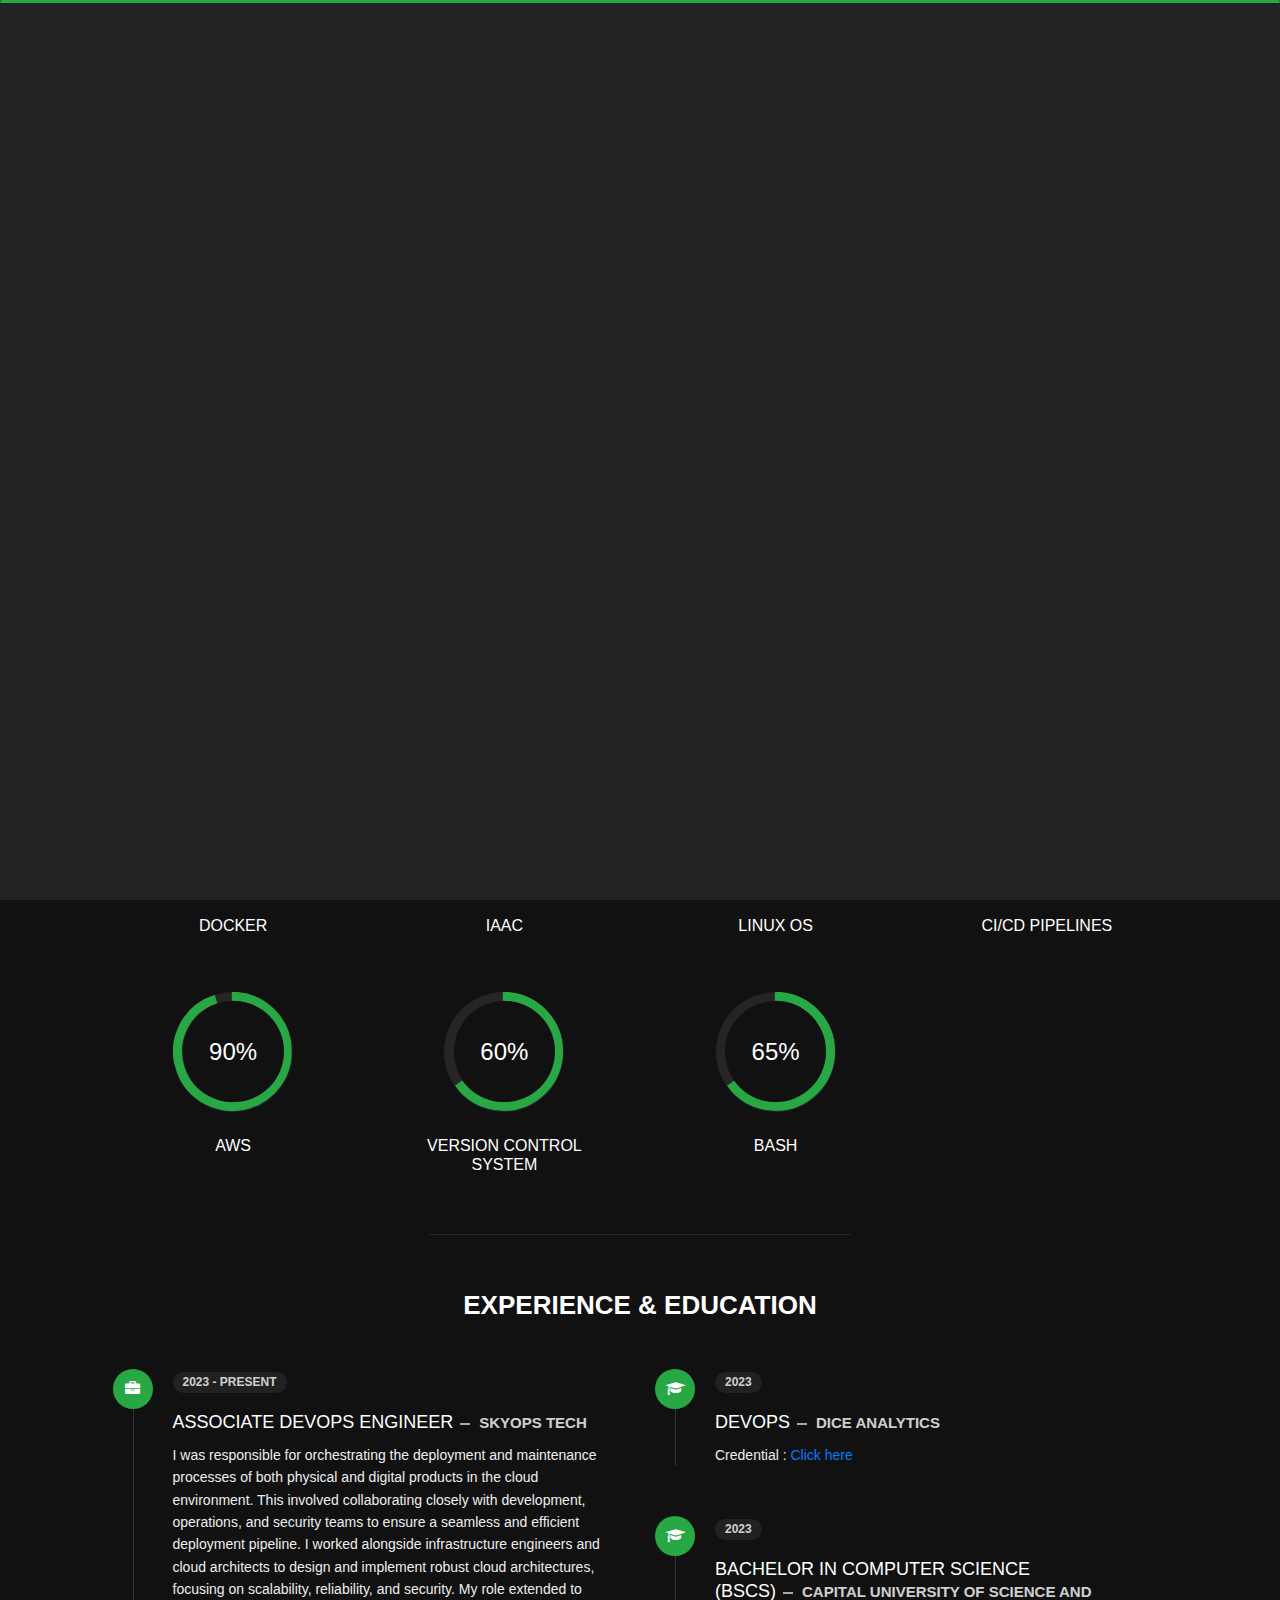
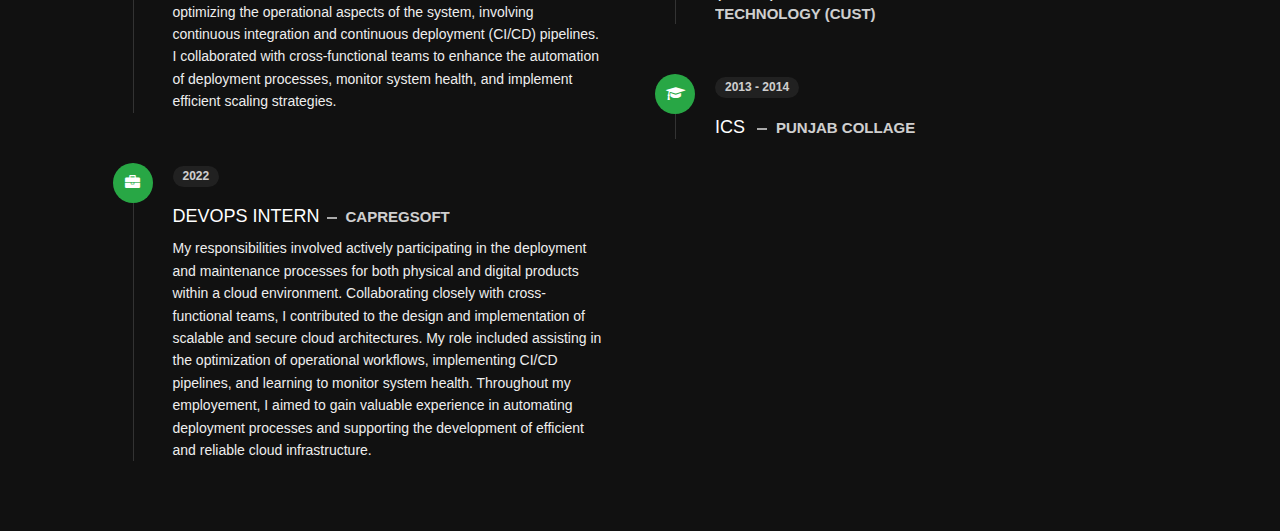
==== commit 3291b7f2: "comiting work" ====
--- a/about.html
+++ b/about.html
@@ -184,7 +184,7 @@
             </div>
             <div class="col-6 col-md-3 mb-3 mb-sm-5">
                 <div class="c100 p95">
-                    <span>80%</span>
+                    <span>85%</span>
                     <div class="slice">
                         <div class="bar"></div>
                         <div class="fill"></div>
@@ -194,7 +194,7 @@
             </div>
             <div class="col-6 col-md-3 mb-3 mb-sm-5">
                 <div class="c100 p89">
-                    <span>85%</span>
+                    <span>75%</span>
                     <div class="slice">
                         <div class="bar"></div>
                         <div class="fill"></div>
@@ -214,7 +214,7 @@
             </div>
             <div class="col-6 col-md-3 mb-3 mb-sm-5">
                 <div class="c100 p95">
-                    <span>80%</span>
+                    <span>90%</span>
                     <div class="slice">
                         <div class="bar"></div>
                         <div class="fill"></div>
@@ -224,7 +224,7 @@
             </div>
             <div class="col-6 col-md-3 mb-3 mb-sm-5">
                 <div class="c100 p95">
-                    <span>85%</span>
+                    <span>90%</span>
                     <div class="slice">
                         <div class="bar"></div>
                         <div class="fill"></div>
@@ -234,7 +234,7 @@
             </div>
             <div class="col-6 col-md-3 mb-3 mb-sm-5">
                 <div class="c100 p65">
-                    <span>80%</span>
+                    <span>60%</span>
                     <div class="slice">
                         <div class="bar"></div>
                         <div class="fill"></div>
@@ -244,7 +244,7 @@
             </div>
             <div class="col-6 col-md-3 mb-3 mb-sm-5">
                 <div class="c100 p65">
-                    <span>85%</span>
+                    <span>65%</span>
                     <div class="slice">
                         <div class="bar"></div>
                         <div class="fill"></div>
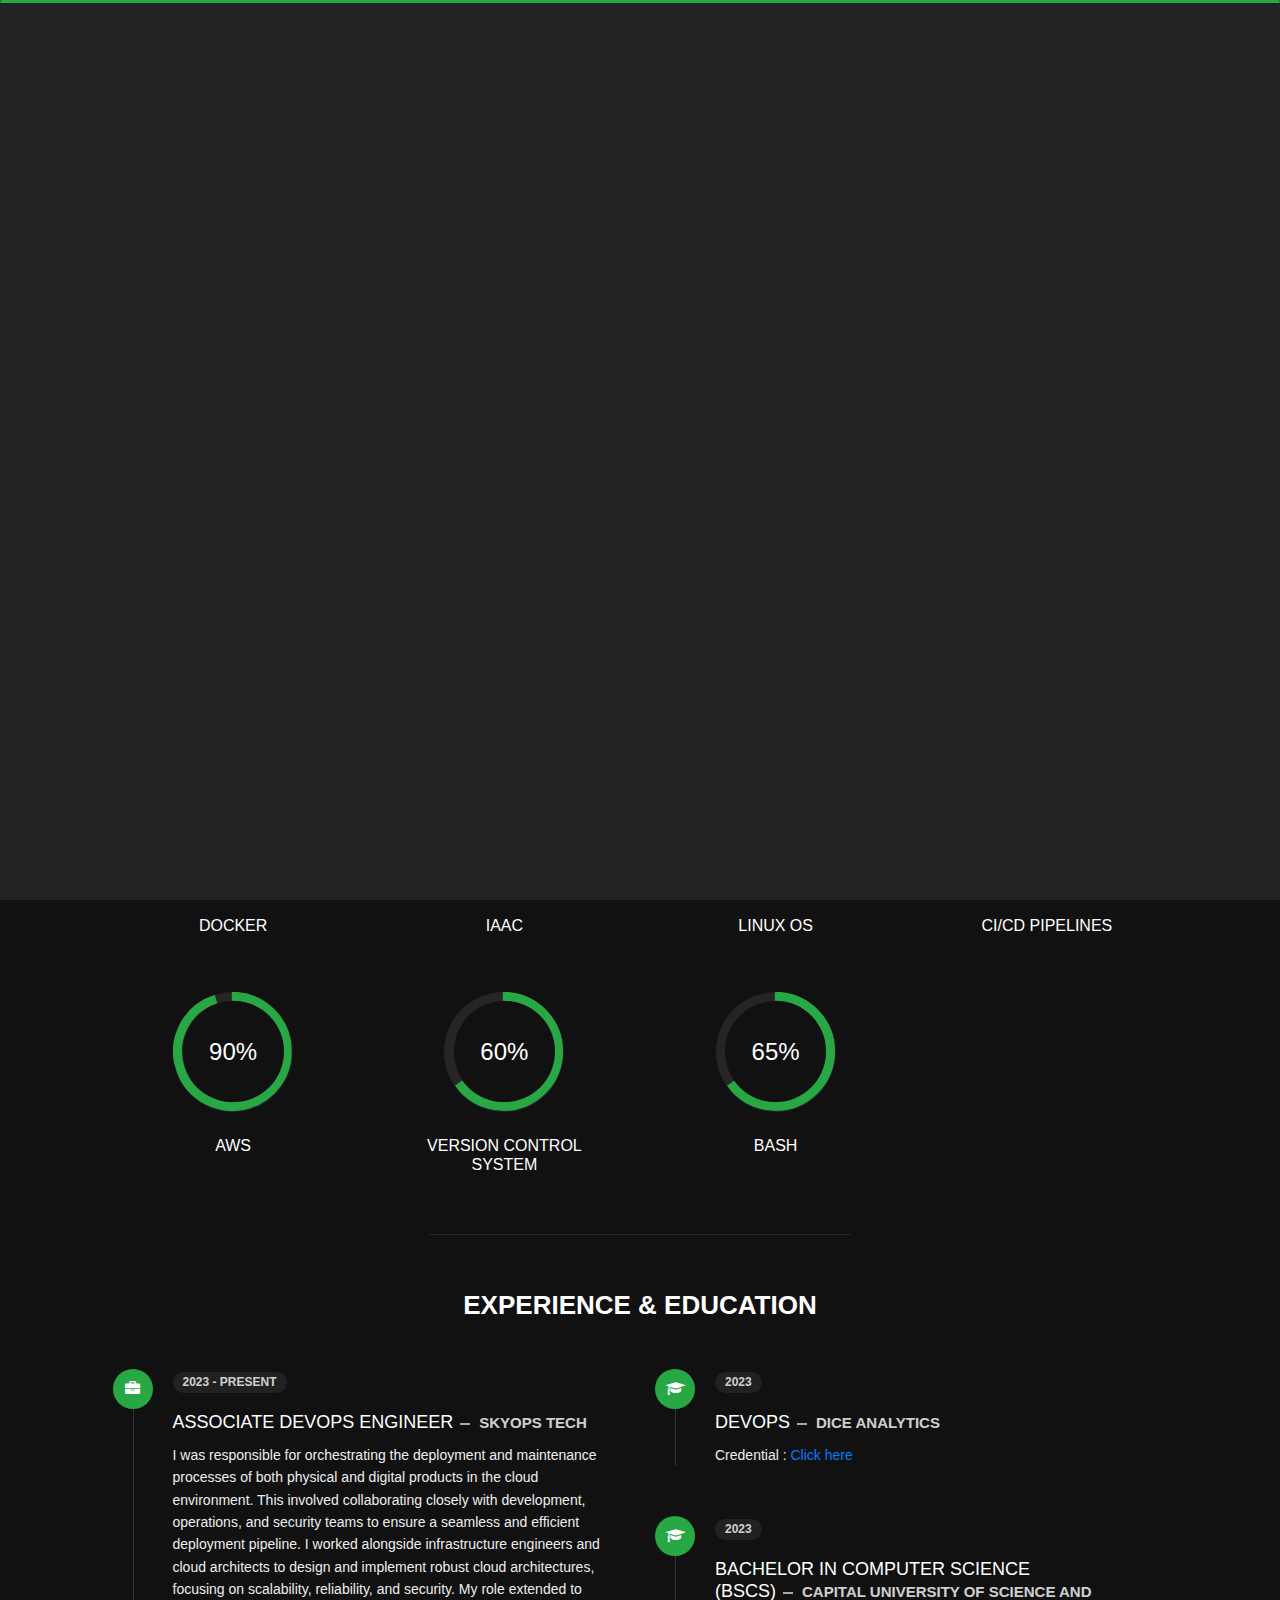
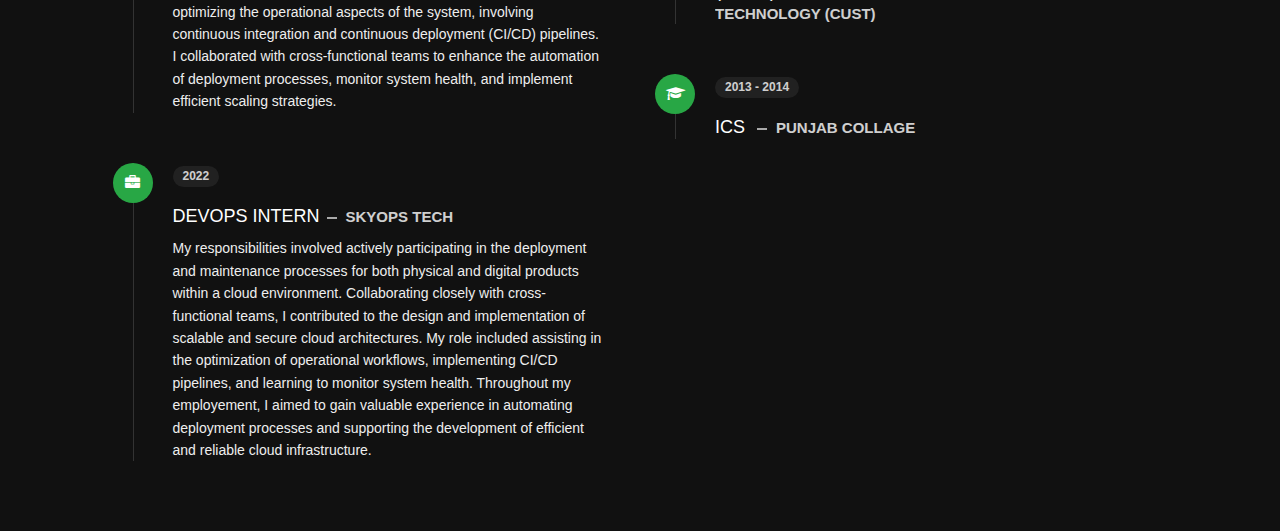
==== commit b5ee333b: "final commit" ====
--- a/about.html
+++ b/about.html
@@ -114,7 +114,7 @@
             <div class="col-12 col-lg-5 col-xl-6">
                 <div class="row">
                     <div class="col-12">
-                        <h3 class="text-uppercase custom-title mb-0 ft-wt-600">personal infos</h3>
+                        <h3 class="text-uppercase custom-title mb-0 ft-wt-600">personal info</h3>
                     </div>
                     <div class="col-12 d-block d-sm-none">
                         <img src="img/2.jpg" class="img-fluid main-img-mobile" alt="my picture">
@@ -278,7 +278,7 @@
                                 <i class="fa fa-briefcase"></i>
                             </div>
                             <span class="time open-sans-font text-uppercase">2022</span>
-                            <h5 class="poppins-font text-uppercase">DevOps Intern<span class="place open-sans-font">Capregsoft</span></h5>
+                            <h5 class="poppins-font text-uppercase">DevOps Intern<span class="place open-sans-font">SkyOps Tech</span></h5>
                             <p class="open-sans-font">My responsibilities involved actively participating in the deployment and maintenance processes for both physical and digital products within a cloud environment. Collaborating closely with cross-functional teams, I contributed to the design and implementation of scalable and secure cloud architectures. My role included assisting in the optimization of operational workflows, implementing CI/CD pipelines, and learning to monitor system health. Throughout my employement, I aimed to gain valuable experience in automating deployment processes and supporting the development of efficient and reliable cloud infrastructure.</p>
                         </li>
                         <!---
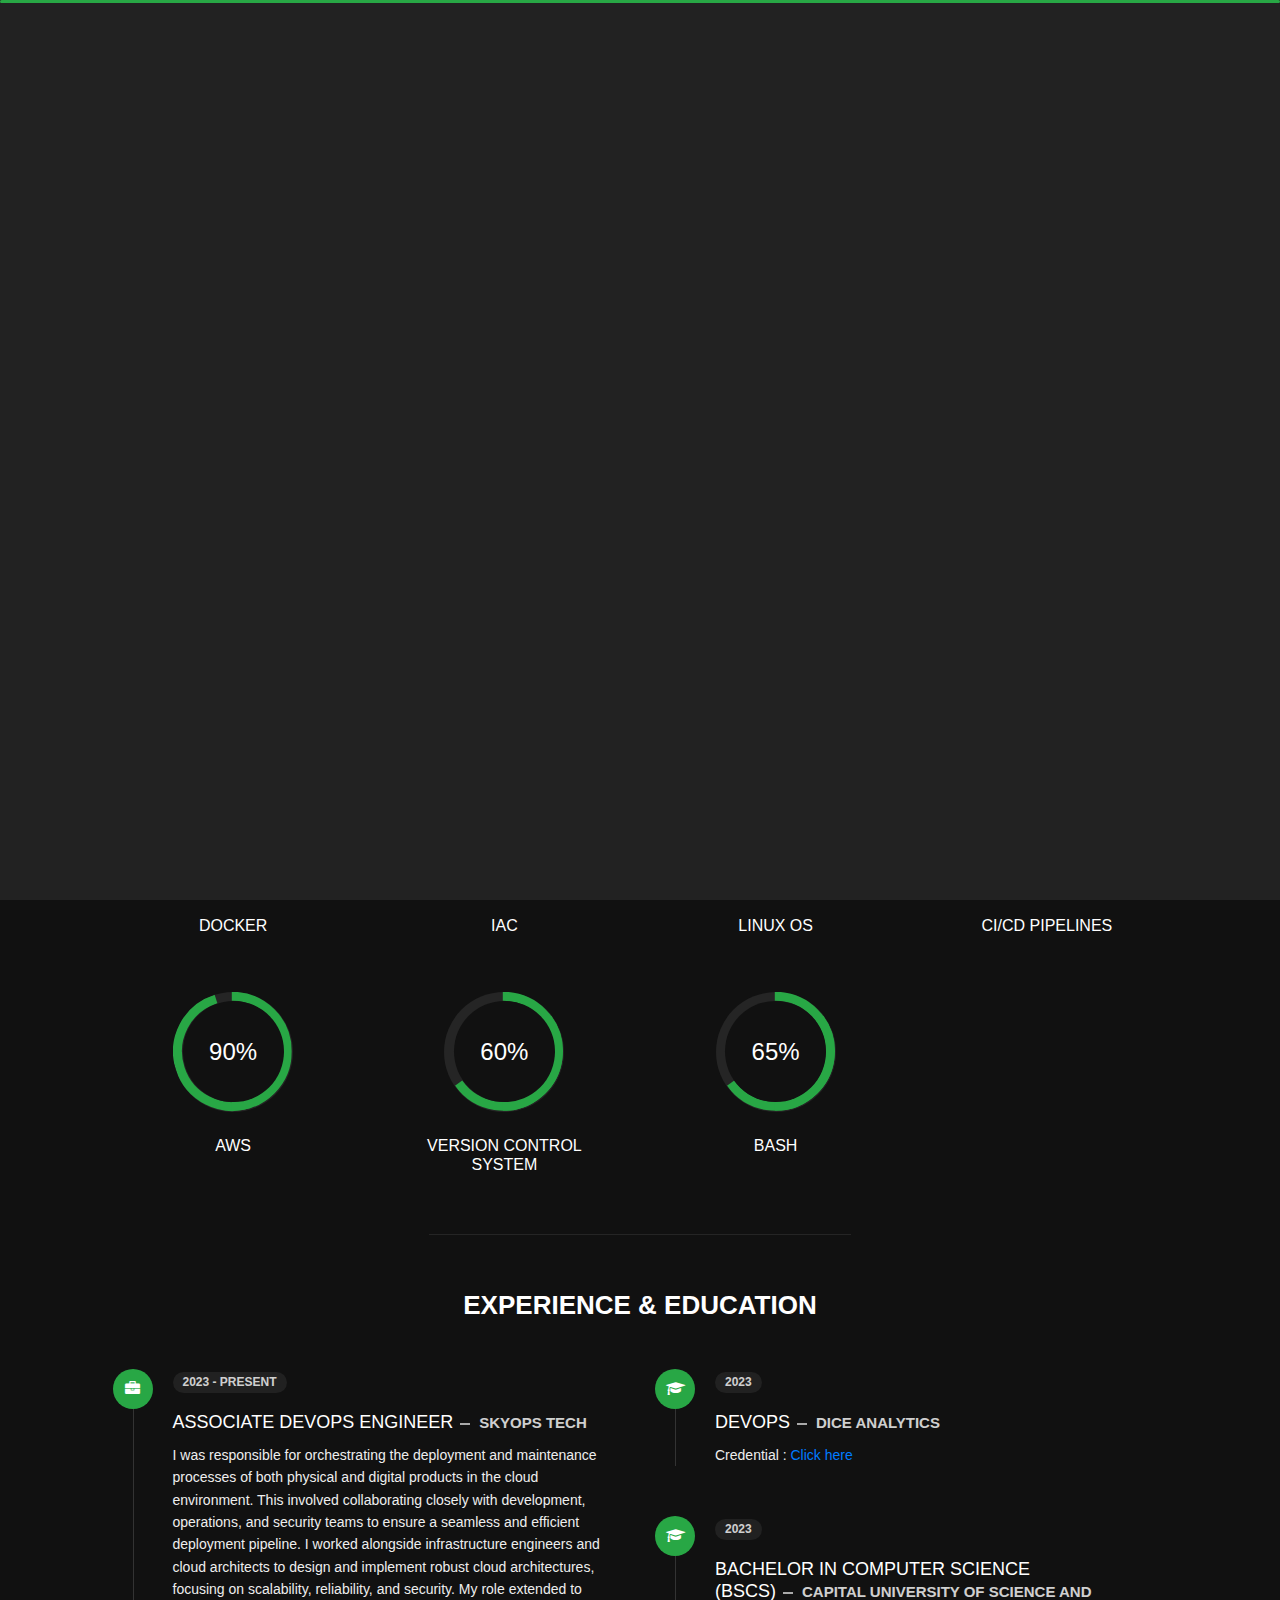
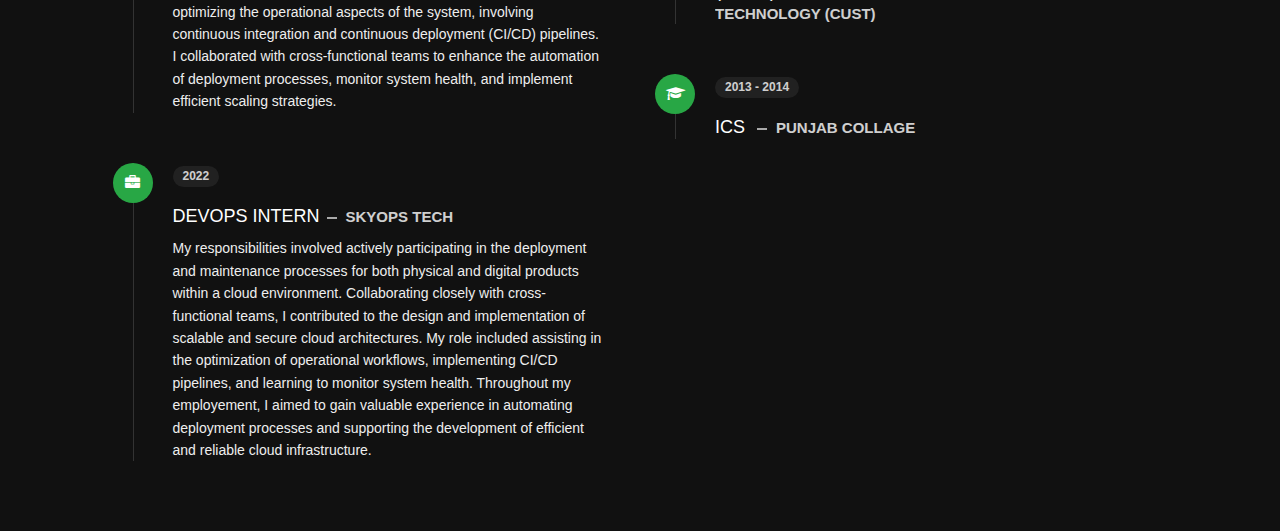
==== commit e4560a9d: "iaac --> iac" ====
--- a/about.html
+++ b/about.html
@@ -200,7 +200,7 @@
                         <div class="fill"></div>
                     </div>
                 </div>
-                <h6 class="text-uppercase open-sans-font text-center mt-2 mt-sm-4">IaaC</h6>
+                <h6 class="text-uppercase open-sans-font text-center mt-2 mt-sm-4">IaC</h6>
             </div>
             <div class="col-6 col-md-3 mb-3 mb-sm-5">
                 <div class="c100 p95">
